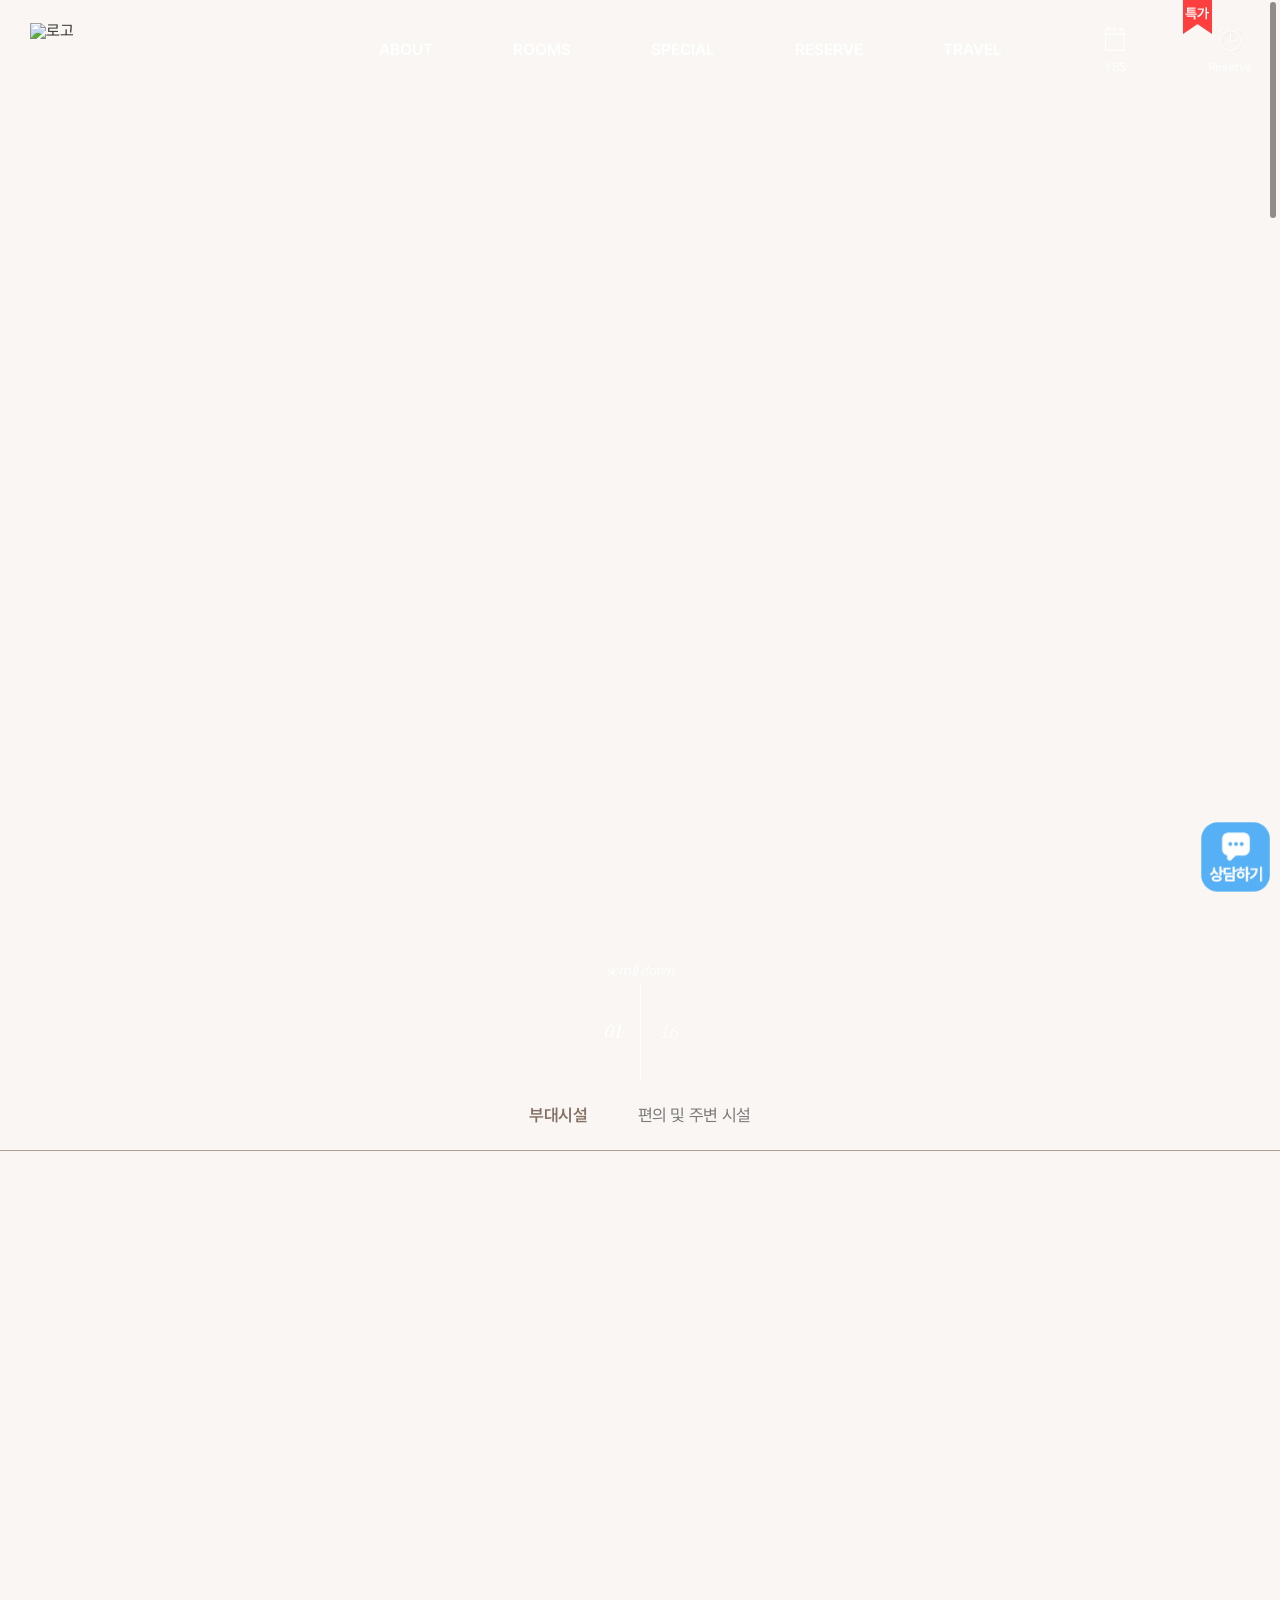
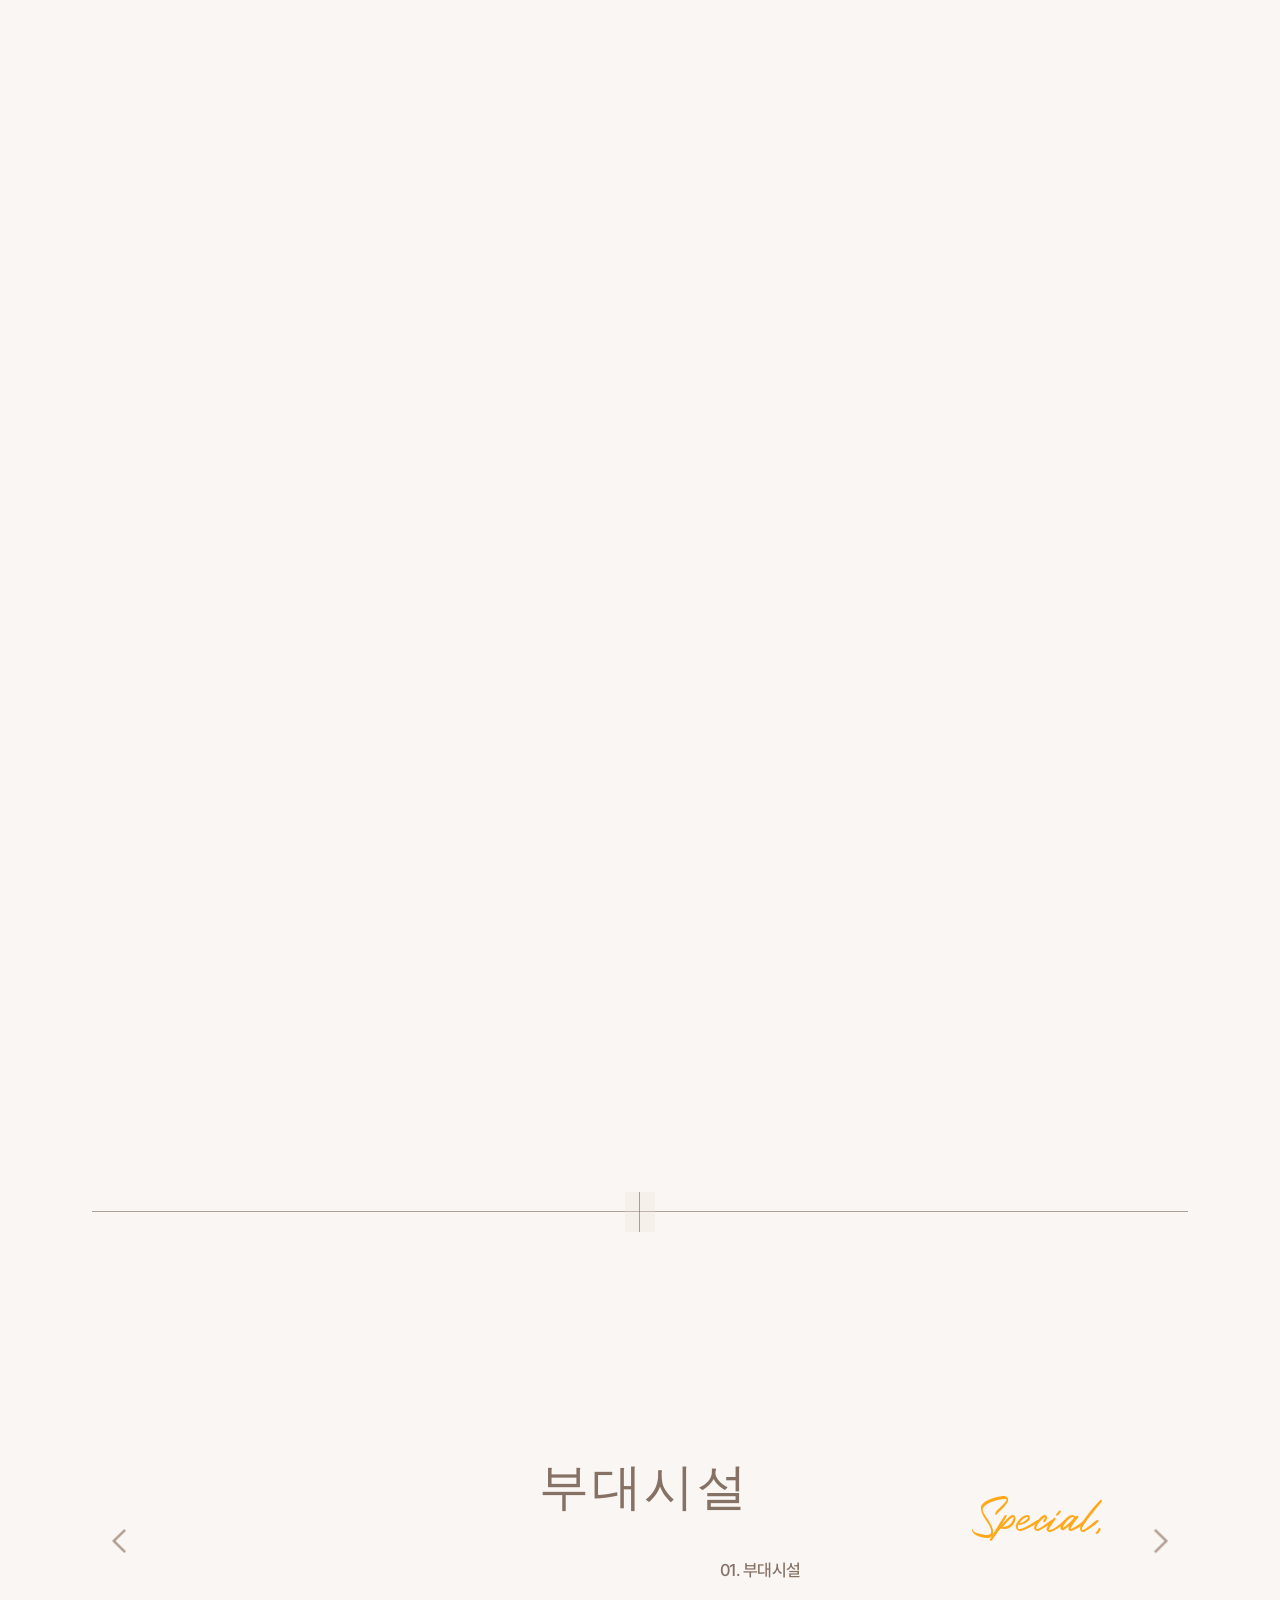
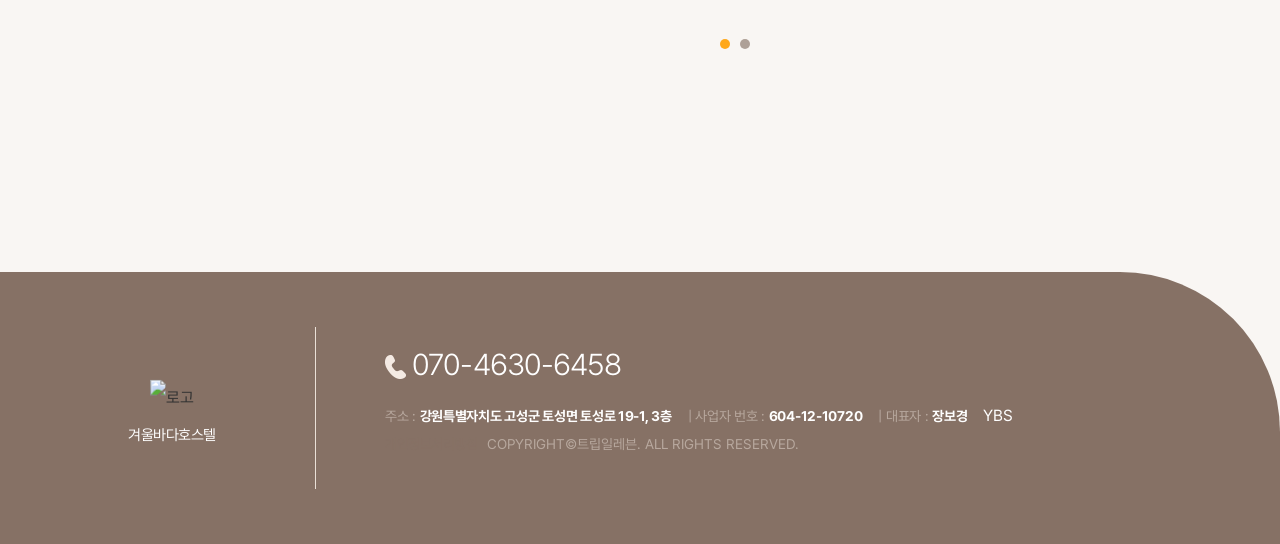
==== facility.html @ fdfd245f "Deploy site files" ====
<!DOCTYPE html>
<html xmlns="http://www.w3.org/1999/xhtml" class="is-smooth-scroll-compatible is-loading">
<head>
    <!-- 렌더 게이트: 매핑 전 placeholder/fallback 깜빡임 방지 (매핑 완료 시 페이드인) -->
    <style>html.tpl-loading body{opacity:0}body{opacity:1;transition:opacity .3s ease}</style>
    <script>document.documentElement.classList.add('tpl-loading');window.__tplReveal=function(){document.documentElement.classList.remove('tpl-loading');};setTimeout(function(){window.__tplReveal&&window.__tplReveal();},3000);</script>
    <meta name="viewport" content="width=device-width, initial-scale=1.0">
    <meta http-equiv="Content-Type" content="text/html; charset=utf-8">
    <meta property="og:type" content="website">
    <title data-page-title>고성 겨울바다 오션뷰 펜션 - 시설안내</title>
    <link rel="icon" href="data:," />
    <link rel="stylesheet" type="text/css" href="styles/theme.css">
    <link rel="stylesheet" type="text/css" href="styles/reset.css">
    <link rel="stylesheet" type="text/css" href="styles/style.css">
    <link rel="stylesheet" type="text/css" href="styles/board_black.css">
    <link rel="stylesheet" type="text/css" href="styles/popup_black.css">
    <link rel="stylesheet" type="text/css" href="styles/swiper-bundle.min.css">
    <script src="js/jquery.min.js"></script>
    <script src="js/jquery-ui.min.js"></script>
    <script type="text/javascript" src="js/swiper-bundle.min.js"></script>
    <script type="text/javascript" src="js/jquery.cookie.min.js"></script>
    <script type="text/javascript" src="js/ScrollTrigger.min.js"></script>
    <script type="text/javascript" src="js/gsap.min.js"></script>
    <script type="text/javascript" src="js/polyfill.min.js"></script>
    <script type="text/javascript" src="js/sly.js"></script>
    <script nomodule="" src="//polyfill.io/v3/polyfill.min.js?features=Object.assign%2CElement.prototype.append%2CNodeList.prototype.forEach%2CCustomEvent%2Csmoothscroll" crossorigin="anonymous"></script>
    <script type="text/javascript" src="js/locomotive-scroll.min.js"></script>
  <!-- Open Graph Meta Tags for Social Media -->
  <meta property="og:type" content="website" />
  <meta property="og:title" content="고성 겨울바다 오션뷰 펜션 - 시설안내" />
  <meta property="og:description" content="전 객실 아름다운 오션뷰의 고성 겨울바다 펜션입니다. 아늑한 객실에서 동해 바다의 파다소리를 들으며 힐링해보세요." />
  <meta property="og:image" content="https://bookingplay-media.s3.amazonaws.com/item_images/2026/08/05/0B6X3jzTtbfv.jpg" />
  <meta property="og:url" content="https://wintersea.kr" />

  <!-- Twitter Card Meta Tags -->
  <meta name="twitter:card" content="summary_large_image" />
  <meta name="twitter:title" content="고성 겨울바다 오션뷰 펜션 - 시설안내" />
  <meta name="twitter:description" content="전 객실 아름다운 오션뷰의 고성 겨울바다 펜션입니다. 아늑한 객실에서 동해 바다의 파다소리를 들으며 힐링해보세요." />
  <meta name="twitter:image" content="https://bookingplay-media.s3.amazonaws.com/item_images/2026/08/05/0B6X3jzTtbfv.jpg" />
  <meta name="naver-site-verification" content="2e242b608a7a5ae4c9f1ea9f45fb14548f6cf275" />
  <meta name="google-site-verification" content="P_mY1_aO3sD-ppaJnAqE5QnZ939i5Jy_BdZ9RquLzA0" />
</head>
<body>
<div id="wrap">
    <div id="header-wrap"></div>
    <div class="scroll-wrap" id="doc" data-scroll-container="">
        <!-- s: container -->
        <div id="container">
            <!--// sub_visual -->
            <div class="sub_visual visual fadeDown" data-scroll="">
                <div class="visual_box">
                    <div class="visual_control">
                        <div class="swiper-arw swiper-button-prev" style="background:url() no-repeat left center ;background-size:auto 100%;"></div>
                        <div class="paging swiper-pagination"></div>
                        <div class="swiper-arw swiper-button-next" style="background:url() no-repeat right center ;background-size:auto 100%;"></div>
                    </div>
                    <div class="swiper-container">
                        <!-- data-* : data-facility-hero-slides | facilities[current].images[isSelected] (배경 슬라이드 rebuild) -->
                        <div class="swiper-wrapper" data-facility-hero-slides></div>
                    </div>
                </div>
                <a href="#snb_wrap" class="scroll_down">scroll down</a>
            </div>
            <!--// sub_visual -->
            <!-- s: snb_wrap -->
            <div id="snb_wrap">
                <!-- data-* : data-facility-nav | facilities[] (동적 생성, 현재 active, facility.html?id={id}) -->
                <ul data-facility-nav></ul>
            </div>
            <!-- e: snb_wrap -->
            <!-- s: content -->
            <section id="content" class="sub">
                <!-- s: special-wrap -->
                <div class="special-wrap">
                    <div class="tits">
                        <!-- data-* : data-facility-name | facilities[current].name -->
                        <h3 class="fadeUp" data-scroll=""><span>Special</span><span data-facility-name></span></h3>
                        <!-- data-* : data-facility-description | facilities[current].description (\n→<br>) -->
                        <p class="fadeUp" data-scroll="" data-facility-description></p>
                    </div>
                    <div class="dimg">
                        <!-- data-* : data-facility-image | facilities[current].images[isSelected][0] (배경, 없으면 placeholder) -->
                        <div class="img fadeUp" data-scroll="" data-facility-image></div>
                        <!-- data-* : data-facility-name-en | property.nameEn (숙소 영문명) -->
                        <h4 class="fadeUp" data-scroll="" data-facility-name-en></h4>
                        <!-- data-* : data-facility-gallery | facilities[current].images[isSelected] (li 배경+img 동적, 없으면 placeholder) -->
                        <ul data-facility-gallery></ul>
                    </div>
                    <div class="vimg fadeUp" data-scroll="">
                        <div class="cont">
                            <div class="fl">
                                <!-- data-* : data-facility-slides | facilities[] (이미지 슬라이드 rebuild) -->
                                <div class="swiper-container spec-img">
                                    <div class="swiper-wrapper" data-facility-slides></div>
                                </div>
                            </div>
                            <div class="fr">
                                <!-- data-* : data-facility-titles | facilities[] (txt-con: btxt=name, stxt='Special,') -->
                                <div class="spec-tit" data-facility-titles></div>
                                <div class="swiper-container spec-txt">
                                    <!-- data-* : data-facility-texts | facilities[] (0N. name + description, facility.html?id={id}) -->
                                    <div class="swiper-wrapper" data-facility-texts></div>
                                    <div class="swiper-pagination"></div>
                                </div>
                            </div>
                            <div class="btns">
                                <a href="#n" class="spec-prev" style="background-image:url(images/special_prev.png)"></a>
                                <a href="#n" class="spec-next" style="background-image:url(images/special_next.png)"></a>
                            </div>
                        </div>
                    </div>
                </div>
                <!-- e: special-wrap -->
            </section>
            <!-- e: content -->
        </div>
        <!-- e: container -->
        <div id="footer-wrap"></div>
    </div><!-- e: scroll-wrap -->
</div><!-- e: wrap -->
<!-- infra: SEO/헤더·푸터 동적 + 데이터 매핑 -->
<script src="js/image-helpers.js"></script>
<script src="js/preview-handler.js"></script>
<script src="js/data-mapper/core/base-mapper.js"></script>
<script src="js/data-mapper/pages/header-footer-mapper.js"></script>
<script src="js/data-mapper/pages/facility-mapper.js"></script>
<script src="js/header-footer-loader.js"></script>
<script src="js/custom.js"></script>
</body>
</html>
---- styles/theme.css ----
/* ============================================================
   Theme CSS - 색상 및 폰트 정의 (이 파일만 교체하면 테마 변경)
   - 백오피스 theme(color.primary/secondary, font.koMain/koSub/enMain)와 매핑
   ============================================================ */

/* ===== Fonts ===== */
/* Noto Serif KR(ko-main): 웹폰트 / Pretendard(ko-sub)·Roustel(en-main): reset.css @font-face(로컬) */
@import url('https://fonts.googleapis.com/css2?family=Noto+Serif+KR:wght@200;300;400;500;600;700;900&display=swap');

:root {
  /* ===== Colors (백오피스에서 변경 가능) ===== */
  --color-primary: #eae0d7;    /* 라이트 배경/베이지 톤 */
  --color-secondary: #867165;  /* 메인 브라운(브랜드) */
  /* 투명도 파생은 CSS 상대색으로: rgb(from var(--color-primary) r g b / 0.5) */

  /* ===== Fonts ===== */
  --font-ko-main: 'Noto Serif KR', serif;   /* 한글 메인(명조 제목/본문) */
  --font-ko-sub: 'Pretendard', sans-serif;  /* 한글 서브(본문 기본) */
  --font-en-main: 'Roustel', serif;         /* 영문 메인(장식 스크립트) */
}
---- styles/style.css ----
/*** 공통 ***/
.clear:after {content:'';display:block;clear:both;}
.dn {display:none;}
.for_pc {display:inline-block;}
.for_m {display:none;}
.ff_notokr {font-family:var(--font-ko-sub) !important;}
.mo {display:none;}
@media screen and (max-width:640px){
    .for_pc {display:none;}
    .for_m {display:block;}
}
@media screen and (max-width:480px){
    .mo {display:block;}
}


/*** 레이아웃 ***/
html{overflow:hidden}
#wrap {min-width:360px;margin:0 auto;overflow:hidden;letter-spacing:-.5px;position:relative;background-color:rgb(from var(--color-primary) r g b / 0.3);}
.inner {max-width:1250px;margin:0 auto;box-sizing:border-box;position:relative;z-index:6;font-size:0; padding:0 20px;}
@media only screen and (max-width:1480px) {

}
@media only screen and (max-width:1280px) {

}
@media only screen and (max-width:1100px) {

}
@media only screen and (max-width:999px) {
    html.has-scroll-smooth{backface-visibility: hidden; /* transform: translateZ(0); */}
}
@media only screen and (max-width:680px){
    html.has-scroll-smooth{position: fixed;top: 0;bottom: 0;left: 0;right: 0;}
}
@media only screen and (max-width:480px){

}	

/*ybs*/
.header .btn_ybs {position:absolute;right:5%; top:0; width:100px;height:100px;text-align:center;display:flex;align-items: center; justify-content: center;border-left:1px solid rgba(255,255,255,0.2);font-size:12px;line-height:1;padding:0 0 0 0;color:#fff;letter-spacing:0;z-index:999;}
.header .btn_ybs span{display:block;padding-top:34px;color:#fff; font-size:12px;}
.header .btn_ybs span.over{color:#353535}
.header .btn_ybs .under{display:block;}
.header .btn_ybs .over{display:none;}
.header .btn_reserve .reser_price {position:absolute;left:0;top:0}

@media only screen and (max-width:999px) {  
    .header .btn_ybs{border-left:none; height:34px; display:none; width:34px; right:60px; top:50%;margin-top:-17px;}
    .header .btn_ybs span{width:34px;height:34px; background-size:22px auto !important; padding-top:0 !important; line-height:0;text-indent:-9999em;background-position:center center !important;}
}


/* ======================================================
header
=========================================================*/
.header {position:fixed;left:0;top:0;right:0;z-index:99; min-width:360px;border-bottom:1px solid rgba(255,255,255,0.2); -webkit-transition: all 0.3s ease-in-out;-moz-transition: all 0.3s ease-in-out;-o-transition: all 0.3s ease-in-out;transition: all 0.3s ease-in-out;}
.header.on{border-bottom:1px solid rgba(255,255,255,0.2);background:rgb(from var(--color-secondary) r g b / 0.35);}
.header .hd_inner {padding:0 0;width:calc(100% - 200px);margin:0 auto;box-sizing:border-box; height:100px;}
.header .hd_inner:after {content:'';display:block;clear:both;}
/* 로고 최대 폭/높이 — mapLogo가 인라인 max-width/max-height로 참조 (비율 유지한 채 축소)
   --logo-h는 각 구간의 헤더 배경(hd_inner) 높이 − .logo top 보다 작게 잡아 로고가 배경 밖으로 나가지 않게 함
   기본: 헤더 100px / top 20px, ≤999px: 헤더 70px / top 14px */
:root{ --logo-w:140px; --logo-h:60px; }
@media only screen and (max-width:1280px){ :root{ --logo-h:50px; } }
@media only screen and (max-width:999px){ :root{ --logo-h:45px; } }
@media only screen and (max-width:680px){ :root{ --logo-w:100px; --logo-h:40px; } }
.header .logo {color:#fff;text-align:center;z-index:999; position:absolute; left:40px; top:20px;}
.header .logo a{display:block;height:70px;}
.header .logo img {height:60px;}
.header .logo,

.header .hd_lnb ul,
.header .hd_lnb ul .depth1,
.header .btn_menu,
.header .btn_hd_res {display:inline-block;vertical-align:middle;font-size:0;}
.header .hd_lnb {position:relative;z-index:90; text-align:center; font-size:0; display:block;padding-left:100px}
.header .hd_lnb:after {content:'';display:block;clear:both;}
.header .hd_lnb ul{}
.header .hd_lnb ul,
.header .hd_lnb ul .depth1 {display:inline-block;vertical-align:middle;}
.header .hd_lnb ul .depth1 {font-size:18px;position:relative;}
/* padding 60px: 대메뉴 폭(글자+120px)이 드롭다운 max-width 이상이 되게 해 인접 서브메뉴끼리 겹치지 않도록 */
.header .hd_lnb ul .depth1 .depth1_a {line-height:6.25;display:block;padding:0 60px;transition:none;letter-spacing:0; text-transform:uppercase;}
.header .hd_lnb ul .depth1 .depth1_a span{font-weight:600; color:#fff;letter-spacing:0}
/* width:auto + min-width:100% → 내용만큼만 넓어지고 최소 대메뉴 폭은 유지, max-width에서 말줄임 */
.header .hd_lnb ul .depth1 .depth_box {position:absolute;left:50%;top:calc(100% + 30px);width:auto;min-width:100%;max-width:190px;transform:translateX(-50%);z-index:91;text-align:center;max-height:0;overflow:hidden;opacity:0;transition:max-height .4s, opacity .4s;}
/* --lnb-box-h / --lnb-bg-h: 열린 서브메뉴 실제 높이(custom.js updateLnbBgHeight가 .header에 주입). roomtypes 개수에 따라 가변 */
.header .hd_lnb ul .depth1 .depth_box.on {max-height:var(--lnb-box-h, 1000px);opacity:1;}
/* 화면 높이를 넘길 만큼 항목이 많으면 드롭다운 내부 스크롤 */
.header.is-lnb-scroll .hd_lnb ul .depth1 .depth_box.on {overflow-y:auto;overscroll-behavior:contain;scrollbar-width:thin;scrollbar-color:rgba(255,255,255,.5) transparent;}
.header.is-lnb-scroll .hd_lnb ul .depth1 .depth_box.on::-webkit-scrollbar {width:4px;}
.header.is-lnb-scroll .hd_lnb ul .depth1 .depth_box.on::-webkit-scrollbar-thumb {background:rgba(255,255,255,.5);border-radius:2px;}
.header.is-lnb-scroll .hd_lnb ul .depth1 .depth_box.on::-webkit-scrollbar-track {background:transparent;}
.header .hd_lnb ul .depth1 .depth_box li {font-size:14px;line-height:1;padding:7px 0;color:#333;}
.header .hd_lnb ul .depth1 .depth_box li + li {margin-top:5px;}
/* 긴 객실명은 한 줄 유지 + 말줄임(...) — 줄바꿈으로 드롭다운이 세로로 폭증하는 것 방지 (full 텍스트는 title 속성) */
.header .hd_lnb ul .depth1 .depth_box li a {display:inline-block;max-width:100%;white-space:nowrap;overflow:hidden;text-overflow:ellipsis;vertical-align:middle;font-size:inherit;color:inherit; line-height:1.5em; position:relative;font-size:16px;font-weight:300; color:#fff;letter-spacing:0}

.header .hd_lnb ul .depth1 .depth_box li a:after{width:0;left:50%; bottom:-1px; border-bottom:1px solid #fff; display:block; content:""; position:absolute;-webkit-transition:  width 0.4s ease-in-out;-moz-transition:  width 0.4s ease-in-out;-o-transition:  width 0.4s ease-in-out;transition: width 0.4s ease-in-out;-webkit-transform: translateX(-50%); -moz-transform: translateX(-50%);-ms-transform: translateX(-50%); -o-transform:  translateX(-50%);transform: translateX(-50%);}
.header .hd_lnb ul .depth1 .depth_box li a:hover:after, .header .hd_lnb ul .depth1 .depth_box li.active a:after{width:100%;}


.header .hd_lnb .hd_lnb01 {float:left;}
.header .hd_lnb .hd_lnb02 {float:right;}
.header .hd_lnb_bg{position:absolute;left:0;top:100%;right:0;background:rgb(from var(--color-secondary) r g b / 0.35);z-index:50;overflow:hidden;height: 0;box-sizing: border-box;height:0;transition:all .5s;}
.header .hd_lnb_bg.on {height:var(--lnb-bg-h, 500px);}


/* .header.on{background:#fff;border-bottom-color:#efefef;}
.header.on .logo a{background:url(../common/images/logo_over.png) no-repeat ;background-size:auto 100% }
.header.on .logo img{visibility:hidden;}
.header.on .hd_lnb ul .depth1 .depth1_a span{color:#353535}
.header.on .hd_lnb ul .depth1 .depth1_a:hover {text-decoration:underline;} */


.header .btn_menu {display:none;width:36px;height:36px;position:absolute;right:20px;top:50%;transform:translateY(-50%);cursor:pointer;}
/*reserve*/
.header .btn_reserve {position:absolute;right:0%; top:0; width:100px;height:100px;text-align:center;display:flex;align-items: center; justify-content: center;border-left:1px solid rgba(255,255,255,0.2);font-size:12px;line-height:1;padding:0 0 0 0;color:#fff;letter-spacing:0;}
.header .btn_reserve span{display:block;padding-top:34px;color:#fff; font-size:12px;}
.header .btn_reserve span.over{color:#353535}

.header .btn_menu .under{display:block; height:36px}
.header .btn_menu .over{display:none;}
/* .header.on .btn_menu .under{display:none}
.header.on .btn_menu .over{display:block; height:36px;} */

/*reserve*/
.header .btn_reserve .under{display:block;}
.header .btn_reserve .over{display:none;}

/* .header.on .btn_reserve{border-left-color:#ededed;}
.header.on .btn_reserve .under{display:none}
.header.on .btn_reserve .over{display:block;} */
@media only screen and (max-width:1480px) {
    .header .btn_ybs {right:6%;}

}
@media only screen and (max-width:1280px) {
    .header .btn_reserve {right:0%;}
    .header .btn_ybs {right: 9%;}
    .header .logo{top:22px; left:30px}
    .header .logo a{display:block;height:50px;}
    .header .logo img {height:50px;}
    .header .hd_lnb ul .depth1 .depth1_a{padding:0 40px;}
    /* 대메뉴 폭이 줄어드는 구간 — 드롭다운도 같이 좁혀 겹침 방지(긴 객실명은 말줄임) */
    .header .hd_lnb ul .depth1 .depth_box{max-width:150px;}
}
@media only screen and (max-width:1100px) {
    .header .btn_ybs {right:9%;}

}
@media only screen and (min-width:999px) {

    .header .btn_menu, .aside, .aside_bg{display:none !important;}
}
@media only screen and (max-width:999px) {
    .header{border-bottom:1px solid rgba(255,255,255,0.2);}
    .header.on{background:rgb(from var(--color-secondary) r g b / 0.65) !important ;border-bottom:1px solid rgba(255,255,255,0.2);}
    .header .hd_inner, .header.on .hd_inner {width:auto; height:70px; padding-right:0;}
    .hd_lnb{display:none !important;}
    .header .btn_menu{display:block;}
    .header .btn_reserve{display:none !important}

    .header .logo {position:Absolute; left:20px; top:14px; display:block;}
    .header .logo a{display:block;height:45px;}
    .header .logo img {height:45px;}

    .header .btn_reserve{border-left:none; height:34px; display:block; width:34px; right:60px; top:50%;margin-top:-17px;}
    .header .btn_reserve span{width:34px;height:34px; background-size:22px auto !important; padding-top:0 !important; line-height:0;text-indent:-9999em;background-position:center center !important;}
}
@media only screen and (max-width:680px) {
    .header .logo{top:15px;}
    .header .logo a{height:36px;}
    .header .logo img {height:45px;}
}
@media only screen and (max-width:480px) {

}



.aside {position:relative; z-index:1112;position:fixed;right:-480px;top:0;height:100%; max-height:100%; min-width:320px;width:86%; max-width:480px;overflow-y:auto;background:var(--color-primary);transition-timing-function:ease-in-out;display:flex;align-items: center; justify-content: center;-webkit-transition:right .6s cubic-bezier(.77,0,.175,1);-moz-transition:right .6s cubic-bezier(.77,0,.175,1);transition:right .6s cubic-bezier(.77,0,.175,1)}
.aside .aisde_inner {width:100% ;text-align:center;}
.aside.on{right:0;}
.aside .aside_box { }
.aside .btn_close {position:absolute;right:30px;top:30px;width:30px;height:30px;background-size:25px !important;z-index:9910;}
.aside.on .btn_close {display:block;}
.aside .depth1 {font-family: 'Montserrat'; font-size:32px;letter-spacing:0;line-height:1.4em;color:var(--color-secondary);display:block; font-weight:600;}
.aside .depth1:nth-child(n+2){margin-top:30px;}
.aside .depth_list {display:none;transition:none;padding:15px 0}
.aside .depth_list li {}
.aside .depth_list li:nth-child(n+2){margin-top:15px}
.aside .depth_list li a {font-family: var(--font-ko-main);font-size:20px;line-height:1.4em;display:block;color:#797979; font-weight:300;}
.aside .depth_list li a:hover{color:#353535}

.aside_bg {position:fixed;left:0;top:0;bottom:0;right:0;z-index:900;background:rgba(0,0,0,0.7);display:none;cursor:pointer;}

@media only screen and (max-width:1480px) {

}
@media only screen and (max-width:1280px) {

}
@media only screen and (max-width:1100px) {

}
@media only screen and (max-width:999px) {

}
@media only screen and (max-width:680px) {	
    .aside .depth1:nth-child(n+2){margin-top:25px;}
    .aside .btn_close {background-size:22px auto !important; right:25px; top:25px;}
    .aside .depth1 {font-size:28px;}
    .aside .depth_list li:nth-child(n+2){margin-top:12px}
    .aside .depth_list li a {font-size:18px;}
}
@media only screen and (max-width:480px) {
    .aside .depth1:nth-child(n+2){margin-top:20px;}
    .aside .btn_close {background-size:19px auto !important;right:20px; top:20px;}
    .aside .depth1 {font-size:24px;}
    .aside .depth_list li:nth-child(n+2){margin-top:10px}
    .aside .depth_list li a {font-size:16px;}
}
@media only screen and (max-width:400px) {
    .aside .depth1 {font-size:21px;}
    .aside .depth_list li a {font-size:15px; font-weight:500;}
}

/*** 공통 ***/
.swiper-container {overflow:hidden;}
.swiper-pagination.paging {position:static;transform:none;width:auto;}
.swiper-arw.swiper-button-next,
.swiper-arw.swiper-button-prev {cursor:pointer;width:auto;height:auto;margin:0;display:inline-block;position:static;font-size:0;}
.swiper-arw.swiper-button-next:after,
.swiper-arw.swiper-button-prev:after {display:none;}
.swiper-horizontal .swiper-pagination.swiper-paging {bottom:104px;text-align:center;z-index:5;}
.swiper-horizontal .swiper-pagination.swiper-paging .swiper-pagination-bullet {width:10px;height:10px;border-radius:10px;opacity:1;background:#fff;transition:all .4s;}
.swiper-horizontal .swiper-pagination.swiper-paging .swiper-pagination-bullet-active {width:50px;background:var(--color-secondary);}

.link {position:absolute;left:0;top:0;width:100%;height:100%;z-index:1;}





/* ======================================================
signature video (히어로 위 영상 밴드, 영상 있는 숙소만 노출)
=========================================================*/
.vimeoWrap {position:relative;width:100%;font-size:0;line-height:0;overflow:hidden;background:#000;}
.vimeoWrap .signature-video {display:block;width:100%;height:auto;object-fit:cover;}

/* ======================================================
visual
=========================================================*/
.visual {height:100vh;z-index:0;position:relative;}
.visual .ico {position:absolute;left:35px;bottom:-135px;width:362px;height:269px;z-index:2;animation:move1 2.5s ease-in-out infinite;-webkit-animation:move1 2.5s ease-in-out infinite;}
.visual .visual_box {overflow:hidden;}
.visual .visual_box,
.visual .visual_box .swiper-container,
.visual .visual_box .swiper-slide {height:100%;}
.visual .visual_txt {position:absolute;left:50%;top:50%;z-index:2;transform:translate(-50%,-50%);text-align:center;width:100%;padding: 0 40px;box-sizing:border-box;word-break:keep-all;}
.visual .visual_txt strong,
.visual .visual_txt p {color:#fff;}
.visual .visual_txt strong {font-size:50px;line-height:.8;font-weight:600;font-family:var(--font-ko-sub);}
.visual .visual_txt p {font-size:20px;line-height:1;margin-top:1.5em;}
.visual .arw {position:absolute;top:50%;left:50%;transform:translate(-50%, -50%);width:calc(100% - 200px);height:1px;z-index:2;}
.visual .arw:after {content:"";display:block;clear:both;}
.visual .arw .swiper-arw {width:80px;height:80px;}
.visual .arw .swiper-button-prev {float:left; margin-right:16px}
.visual .arw .swiper-button-next {float:right; margin-left:16px}
.visual .visual_control {width:190px;font-size:0;text-align:center;position:absolute;bottom:45px;left:50%;z-index:2;transform:translate(-50%,0);}
.visual .visual_control > * {display:inline-block;vertical-align:middle;}
.visual .visual_control .swiper-arw {width:18px;height:30px;}

.visual .visual_control .swiper-pause {width:10px;height:10px;margin-left:22px;cursor:pointer;border: 3px solid #fff;border-width: 0 3px 0 3px;box-sizing: border-box;}
.visual .visual_control .swiper-start {display:none;margin-left: 21px;cursor:pointer;border-left: 5px solid transparent;border-right: 6px solid transparent;border-bottom: 9.45px solid #fff;transform: rotate(92deg);}

.visual .paging,
.visual .paging span {font-size:0;}
.visual .paging {margin:0px 24px;}
.visual .paging span {font-size:20px;color:#fff;position:relative;font-family: var(--font-ko-main);font-style:italic; line-height:30px;display:inline-block;vertical-align:top; width:26px;}
.visual .paging span + span {padding-left:30px;font-weight:100;}
.visual .paging .swiper-pagination-current {font-weight:600;}

.visual .scroll_down{position:absolute; left:50%; width:160px; margin-left:-80px;line-height:30px; bottom:95px;font-style:italic;  text-align:Center;font-family: var(--font-ko-main); font-size:13px; color:#fff; font-weight:500; z-index:912;}
.visual .scroll_down:after{border-left:1px solid #fff; height:95px; position:Absolute; left:50%; bottom:-95px; display:block; content:""}

.visual.travel{height:500px;}
@media only screen and (max-width:1480px) {
    .visual {height:1080px;}
    .visual .visual_box .swiper-slide .img{height:1080px;}

    .visual.travel{height:450px;}
    .visual.travel .visual_box .swiper-slide .img{height:900px;}

    .visual .visual_control { bottom:35px}
    .visual .visual_control .swiper-arw {width:22px;background-size:20px auto !Important;}

    .visual .paging {margin:0px 24px;}
    .visual .paging span{font-size:18px;}
}
@media only screen and (max-width:1250px) {
    .visual {height:900px;}
    .visual .visual_box .swiper-slide .img{height:900px;}

    .visual.travel{height:400px;}
    .visual.travel .visual_box .swiper-slide .img{height:800px;}

    .visual .scroll_down{font-size:12px; bottom:70px; }
    .visual .scroll_down:after{height:70px;bottom:-70px; }
}
@media only screen and (max-width:1100px) {
    .visual {height:800px;}
    .visual .visual_box .swiper-slide .img{height:800px;}

    .visual.travel{height:400px;}
    .visual.travel .visual_box .swiper-slide .img{height:600px;}
}
@media only screen and (max-width:999px) {
    .visual {height:700px;}
    .visual .visual_box .swiper-slide .img{height:700px;}

    .visual.travel{height:350px;}
    .visual.travel .visual_box .swiper-slide .img{height:500px;}

    .visual .visual_control { bottom:25px}
    .visual .visual_control .swiper-arw {width:20px;background-size:18px auto !Important; height:20px;}

    .visual .paging {margin:0px 16px;}
    .visual .paging span{font-size:16px; line-height:20px;}

    .visual .scroll_down{font-size:11px; bottom:50px; }
    .visual .scroll_down:after{height:50px;bottom:-50px; }
}
@media only screen and (max-width:680px) {
    .visual {height:600px;}
    .visual .visual_box .swiper-slide .img{height:600px;}

    .visual.travel{height:230px;}
    .visual.travel .visual_box .swiper-slide .img{height:300px;}

    .visual .visual_control .swiper-arw {width:18px;background-size:14px auto !Important;}
    .visual .paging span{font-size:14px;}

    .visual .scroll_down{font-size:10px; bottom:40px; }
    .visual .scroll_down:after{height:40px;bottom:-40px; }
}
@media only screen and (max-width:480px) {
    .visual {height:500px;}
    .visual .visual_box .swiper-slide .img{height:500px;}


    .visual .visual_control { bottom:15px}
    .visual .visual_control .swiper-arw{width:16px;background-size:10px auto !Important;}

    .visual .paging {margin:0px 12px;}
    .visual .paging span{font-size:12px;}
}
@media only screen and (max-width:400px) {
    .visual {height:400px;}
    .visual .visual_box .swiper-slide .img{height:400px;}

    .visual .visual_control .swiper-arw{background-size:8px auto !Important;}
}


/* ======================================================
.main_about
=========================================================*/
.main_about{padding:110px 0 120px 0;position:relative;}
.main_about:before{width:15%; max-width:335px;height:100%; position:Absolute; left:-9%; top:0; background:var(--color-primary); display:block ;content:"";-webkit-transition: all 1.5s ease-in-out;-moz-transition: all 1.5s ease-in-out;-o-transition: all 1.5s ease-in-out;transition: all 1.5s ease-in-out;}
.main_about.is-inview:before{left:0;}
.main_about .cont{ position:relative ;z-index:23;}
.main_about .cont:after{display:block; content:"";clear:both}
.main_about .cont .fl{float:left; width:50%; box-sizing:border-box; position:relative ;z-index:2; display:flex;align-items: center; justify-content: right; }
.main_about .cont .fr{float:right;width:50%; box-sizing:border-box; position:relative ;z-index:232; padding-left:70px;}

.main_about .cont .fl .vc{display:inline-block;vertical-align:top; position:relative;width:625px; text-align:center; padding-top:300px; box-sizing:border-box;min-height:550px;}
.main_about .cont .fl .rtxt{position:absolute;left:50%; top:0; color:rgb(from var(--color-secondary) r g b / 0.65); font-size:15px; line-height:1.5em; width:16px; padding-top:90px; margin-left:-8px;}
.main_about .cont .fl .rtxt span{ animation-delay:0.2s; display:block;color:rgb(from var(--color-secondary) r g b / 0.65); font-size:15px; }
.main_about .cont .fl .rtxt:after{border-left:1px solid rgb(from var(--color-secondary) r g b / 0.65); height:0; position:Absolute; left:50%; margin-left:-1px; top:22px; display:block; content:"";-webkit-transition: height 1s ease-in-out;-moz-transition: height 1s ease-in-out;-o-transition: height 1ss ease-in-out;transition: height 1s ease-in-out;}
.main_about .cont .fl .rtxt.is-inview:after{opacity:1;height:45px; transition-delay: 0.1s;}

.main_about .cont .fl h3{text-align:center;}
.main_about .cont .fl h3 span{animation-delay:0.3s;display:block;font-family: var(--font-en-main); line-height:1em; font-size:120px; color:var(--color-secondary); margin-bottom:15px;}
.main_about .cont .fl h3 i{animation-delay:0.4s;font-family: var(--font-ko-main); font-size:22px; color:var(--color-secondary);  display:block}
.main_about .cont .fl .stxt{margin-top:40px; position:relative;line-height:1.2em;  padding-left:80px;padding-bottom:10px; margin-left:125px;text-align:left;}
.main_about .cont .fl .stxt:before{border-right:1px solid var(--color-secondary); position:absolute ;left:67px; top:10px; height:0;display:block; content:"";-webkit-transition: height 0.5s ease-in-out, top 0.5s ease-in-out;-moz-transition: height 0.5s ease-in-out, top 0.5s ease-in-out;-o-transition: height 0.5s ease-in-out, top 0.5s ease-in-out;transition: height 0.5s ease-in-out, top 0.5s ease-in-out}
.main_about .cont .fl .stxt.is-inview:before{height:14px;transition-delay: 0.6s;top:4px;}
.main_about .cont .fl .stxt span{font-size:14px; color:rgb(from var(--color-secondary) r g b / 0.65); position:absolute ;left:0; top:0; letter-spacing:0;opacity:0;-webkit-transition: opacity 0.5s ease-in-out, transform 0.65s ease-in-out;-moz-transition: opacity 0.5s ease-in-out, transform 0.65s ease-in-out;-o-transition: opacity 0.5s ease-in-out, transform 0.65s ease-in-out;transition: opacity 0.5s ease-in-out, transform 0.65s ease-in-out;  -webkit-transform: translateX(30px); -moz-transform: translateX(30px);-ms-transform: translateX(30px); -o-transform:  translateX(30px);transform: translateX(30px);}
.main_about .cont .fl .stxt:after{position:absolute ;left:0; bottom:-1px; border-bottom:1px solid rgb(from var(--color-secondary) r g b / 0.65); display:block; content:""; width:700px;}
.main_about .cont .fl .stxt br{display:none}
.main_about .cont .fl .stxt p{line-height:1.7em; color:var(--color-secondary); font-size:14px; opacity:0;-webkit-transition: opacity 0.5s ease-in-out, transform 0.65s ease-in-out;-moz-transition: opacity 0.5s ease-in-out, transform 0.65s ease-in-out;-o-transition: opacity 0.5s ease-in-out, transform 0.65s ease-in-out;transition: opacity 0.5s ease-in-out, transform 0.65s ease-in-out;  -webkit-transform: translateX(30px); -moz-transform: translateX(30px);-ms-transform: translateX(30px); -o-transform:  translateX(30px);transform: translateX(30px);}

.main_about .cont .fl .stxt.is-inview span{transition-delay: 0.4s; opacity:1;-webkit-transform: translateX(0); -moz-transform: translateX(0);-ms-transform: translateX(0); -o-transform:  translateX(0);transform: translateX(0);}
.main_about .cont .fl .stxt.is-inview p{transition-delay: 0.65s;opacity:1;-webkit-transform: translateX(0); -moz-transform: translateX(0);-ms-transform: translateX(0); -o-transform:  translateX(0);transform: translateX(0);}

.main_about .cont .fr .rtxt{animation-delay:0.5s;position:absolute;left:-34px; top:0; color:rgb(from var(--color-secondary) r g b / 0.65); font-size:13px; line-height:1.75em; width:14px; padding-top:60px; margin-left:-8px; display:none;}
.main_about .cont .fr .rtxt:after{border-left:1px solid rgb(from var(--color-secondary) r g b / 0.65); height:35px; position:absolute; left:50%; margin-left:-1px; top:22px; display:block; content:"";}

.main_about .cont .fr .img{width:400px;height:550px; position:relative; z-index:23;}
.main_about .cont .fr .img .vimg p{height:550px; background-size:cover !Important;border-radius:200px 200px 0 0; overflow:hidden;}
.main_about .cont .fr .img .vimg{animation-delay:0.6s;width:400px;height:550px;position:relative;z-index:23;}
.main_about .cont .fr .img .bg{animation-delay:0.9s; width:100%;height:100%;position:absolute;right:-25px; bottom:-25px; z-index:-1; display:block ;content:""}
.main_about .cont .fr .img .bg p{width:400px;height:550px; border-radius:200px 200px 0 0;background:var(--color-primary);  }

@media only screen and (max-width:1480px) {

}
@media only screen and (max-width:1250px) {
    .main_about:before{width:8%;}

    .main_about .cont .fl .vc{width:550px; padding-top:280px;}
    .main_about .cont .fl .rtxt span{font-size:14px;}
    .main_about .cont .fl h3{}
    .main_about .cont .fl h3 span{font-size:100px}
    .main_about .cont .fl h3 i{font-size:20px;}
    .main_about .cont .fl .stxt{margin-top:30px;} 

    .main_about .cont .fr .img{width:360px; height:520px;}
    .main_about .cont .fr .img .vimg{width:360px; height:520px;}
    .main_about .cont .fr .img .vimg p{height:520px;}
    .main_about .cont .fr .img .bg p{width:360px;height:520px;}
}
@media only screen and (max-width:1100px) {
    .main_about:before{width:7%;}

    .main_about .cont .fl .vc{width:500px; padding-top:250px; min-height:500;}
    .main_about .cont .fl .rtxt span{font-size:13px;}
    .main_about .cont .fl h3{font-size:18px;}
    .main_about .cont .fl h3 span{font-size:80px}
    /* .main_about .cont .fl h3 i{font-size:18px;} */
    .main_about .cont .fl .stxt{margin-top:30px; margin-left:110px} 

    .main_about .cont .fr .img{width:330px; height:480px;}
    .main_about .cont .fr .img .vimg{width:330px; height:480px;}
    .main_about .cont .fr .img .vimg p{height:480px;}
    .main_about .cont .fr .img .bg p{width:330px;height:480px;}
}
@media only screen and (max-width:999px) {
    .main_about{padding:70px 0}
    .main_about:before{display:none;}
    .main_about .cont .fl{float:none;width:auto; display:block; margin-top:70px; text-align:center;}
    .main_about .cont .fr{float:none;width:auto;  display:block; padding:0}
    .main_about .cont .fl .rtxt{display:none;}

    .main_about .cont .fl h3{}
    .main_about .cont .fl h3 span{font-size:70px}
    /* .main_about .cont .fl h3 i{font-size:16px;} */
    .main_about .cont .fl .stxt{margin-top:30px; margin-left:0;text-align:Center; padding:0; line-height:1.7em; }
    .main_about .cont .fl .stxt br{display:Block;}
    .main_about .cont .fl .stxt span{display:none;}
    .main_about .cont .fl .stxt:before{display:none;}
    .main_about .cont .fl .stxt:after{display:none;}	
    .main_about .cont .fl .stxt p{ font-size:15px; font-weight:300;}


    .main_about .cont .fl .vc{width:auto; padding-top:0;display:block; text-align:center; min-height:auto;}

    .main_about .cont .fr .rtxt{display:block;}
    .main_about .cont .fr .img{margin:0 auto;width:330px; height:480px;}
    .main_about .cont .fr .img .vimg{width:330px; height:480px;}
    .main_about .cont .fr .img .vimg p{height:480px;}
    .main_about .cont .fr .img .bg{ right:-20px ;bottom:-20px;}
    .main_about .cont .fr .img .bg p{width:330px;height:480px;}
}
@media only screen and (max-width:680px) {
    .main_about{padding:50px 0; padding-top:70px}
    .main_about .cont .fl h3{}
    /* .main_about .cont .fl h3 span{font-size:50px}
    .main_about .cont .fl h3 i{font-size:15px;} */
    .main_about .cont .fl .stxt{margin-top:20px;}

    .main_about .cont .fr .rtxt{left:-24px; font-size:12px;}
    .main_about .cont .fr .img{width:290px; height:430px;}
    .main_about .cont .fr .img .vimg{width:290px; height:430px;}
    .main_about .cont .fr .img .vimg p{height:430px;}
    .main_about .cont .fr .img .bg{right:-15px ;bottom:-15px;}
    .main_about .cont .fr .img .bg p{width:290px;height:430px; }
}
@media only screen and (max-width:480px) {
    .main_about .cont .fl{margin-top:50px;}
    .main_about .cont .fl h3{}
    /* .main_about .cont .fl h3 span{font-size:45px}
    .main_about .cont .fl h3 i{font-size:14px;} */

    .main_about .cont .fr .img{width:250px; height:360px;}
    .main_about .cont .fr .img .vimg{width:250px; height:360px;}
    .main_about .cont .fr .img .vimg p{height:360px;}
    .main_about .cont .fr .img .bg{}
    .main_about .cont .fr .img .bg p{width:250px;height:360px;}
}
@media only screen and (max-width:400px) {
    .main_about .cont .fr .img{width:220px; height:310px;}
    .main_about .cont .fr .img .vimg{width:220px; height:310px;}
    .main_about .cont .fr .img .vimg p{height:310px;}
    .main_about .cont .fr .img .bg{right:-10px ;bottom:-10px;}
    .main_about .cont .fr .img .bg p{width:220px;height:310px; }
}







/* ======================================================
.main_room
=========================================================*/
.main_room{padding:150px 0 150px 0;}
.main_room .tits{text-align:center;}
.main_room .tits h3{font-family:'Montserrat'; color:var(--color-secondary); font-weight:500; line-height:1.1em; font-size:45px;animation-delay:0.2s;}
.main_room .tits p{font-size:35px; font-weight:400 ;color:var(--color-primary);font-family: var(--font-en-main); line-height:1.1em; text-indent:15px; margin-top:-19px;animation-delay:0.3s;}

.main_room .cont{max-width:1056px; margin:0 auto; margin-top:40px;padding:0 80px; position:Relative;animation-delay:0.4s;}
.main_room .cont .room{width:calc(100% + 34px); margin-left:-17px; overflow:hidden; box-sizing:border-box ; padding:0 17px;}
.main_room .cont .room .swiper-container{overflow:visible}
.main_room .cont .item a{display:block; position:relative}

.main_room .cont .img{ position:relative; background-size:cover !important;box-shadow: 0 0 8px rgba(0, 0, 0, 0.25)  ; -webkit-box-shadow: 0 0 8px rgba(0, 0, 0, 0.25)  ; -moz-box-shadow: 0 0 8px rgba(0, 0, 0, 0.25)  ; }
.main_room .cont .img:after{position:absolute;font-size: 13px; color:var(--color-secondary); background:#fff; width:64px;height:64px; border-radius:64px; line-height:64px; text-align:center;right:20px; bottom:20px; opacity:0;transition: opacity 0.7s; background:rgba(255,255,255,1);box-shadow: 3px 3px 8px rgba(0, 0, 0, 0.2)  ; -webkit-box-shadow: 3px 3px 8px rgba(0, 0, 0, 0.2)  ; -moz-box-shadow: 3px 3px 8px rgba(0, 0, 0, 0.2)  ; text-align: center;font-family: 'Montserrat';font-weight: 500; letter-spacing:-0.01em;display: flex;flex-wrap: wrap;align-items: center;justify-content: center;white-space: nowrap; display:block; content:"View"; font-weight: 600;}

.main_room .cont a:hover .img:after{opacity:1}

.main_room .cont .c01 .img{height:500px;}
/*.main_room .cont .c02 .img{height:250px;}*/
.main_room .cont .c01:nth-child(even) .img{height:250px}

.main_room .cont .txt{text-align:Center; min-height:65px; padding-top:22px; box-sizing:Border-box;}
.main_room .cont .txt .btxt{font-size:18px; font-weight:500; color:var(--color-secondary); letter-spacing:-0.03em; line-height:1.2em;}
.main_room .cont .txt .stxt{margin-top:5px;font-size:14px; font-weight:400; color:#999; letter-spacing:-0.03em; line-height:1.7em;}

.main_room .cont .room-prev{width:56px;height:20px; position:absolute; left:10px; top:50%;margin-top:-10px; }
.main_room .cont .room-next{width:56px;height:20px; position:absolute; right:10px; top:50%;margin-top:-10px; }

.main_room .cont .room-prev span,.main_room .cont .room-next span{text-indent:-9999em;display:block; position:Relative;}

.main_room .room-paging{display:none;text-align:center; color:#888; line-height:30px;vertical-align:top; margin:0 30px;}
.main_room .room-paging span{font-size:13px;color:#888; line-height:30px;}

/* 객실 2개 이하: 슬라이드 OFF → 정적 정사각형 배치(참고: oreuda.co.kr) */
.main_room .cont.room-static .room-ctrl{display:none;}
.main_room .cont.room-static .room{width:100%; margin-left:0; padding:0;}
.main_room .cont.room-static .room .swiper-container{overflow:hidden;}
.main_room .cont .room.is-static .swiper-wrapper{display:flex; flex-wrap:wrap; justify-content:center; gap:34px; transform:none !important;}
.main_room .cont .room.is-static .swiper-slide{width:calc(50% - 17px); max-width:511px; flex:0 0 auto; height:auto;}
.main_room .cont .room.is-static .c01 .img,
.main_room .cont .room.is-static .c01:nth-child(even) .img{height:auto; aspect-ratio:1 / 1;}

@media only screen and (max-width:1480px) {

}
@media only screen and (max-width:1250px) {
    .main_room{padding:130px 0;}
    .main_room .tits h3{font-size:40px;}
    .main_room .tits p{font-size:30px; margin-top:-17px} 
    .main_room .cont{margin-top:30px; padding:0 80px}
    .main_room .cont .c01 .img{height:460px;}
    /*.main_room .cont .c02 .img{height:250px;}*/
    .main_room .cont .c01:nth-child(even) .img{height:250px;}

    .main_room .cont .txt{padding-top:17px;}
    .main_room .cont .txt .btxt{font-size:16px;}
    .main_room .cont .txt .stxt{font-size:13px;margin-top:3px;}

    .main_room .cont .room-prev{background-size:46px auto !important; }
    .main_room .cont .room-next{background-size:46px auto !important; }
}
@media only screen and (max-width:1100px) {

}
@media only screen and (max-width:999px) {
    .main_room{padding:100px 0;}
    .main_room .tits h3{font-size:35px;}
    .main_room .tits p{font-size:25px; margin-top:-17px} 

    .main_room .cont{padding:0 60px}
    .main_room .cont .img:after{width:48px;height:48px; right:15px; bottom:15px; font-size:11px; line-height:48px;}
    .main_room .cont .c01 .img{height:420px;}

    .main_room .cont .txt{padding-top:17px;}
    .main_room .cont .txt .btxt{font-size:15px;}
    .main_room .cont .txt .stxt{font-size:12px;margin-top:3px;}

    .main_room .cont .room-prev{background-size:36px auto !important; }
    .main_room .cont .room-next{background-size:36px auto !important; }
}
@media only screen and (max-width:680px) {
    .main_room{padding:70px 0;}
    .main_room .cont{margin-top:20px;padding:0 20px}
    .main_room .cont .c01 .img{height:380px;}
    .main_room .cont .c01:nth-child(even) .img{height:380px}
    /*.main_room .cont .c02 .img{height:380px;}*/
    .main_room .cont .room.is-static .swiper-slide{width:100%; max-width:none;}

    .main_room .room-ctrl{margin-top:20px;text-align:center; font-size:0; display:block;}
    .main_room .room-paging{ display:inline-block; width:auto;}
    .main_room .cont .room-prev{position:relative;width:40px;height:30px;left:auto; bottom:auto; top:auto; margin-top:0; display:inline-block;vertical-align:top;}
    .main_room .cont .room-next{position:relative;width:40px;height:30px;right:auto; bottom:auto;  top:auto; margin-top:0;display:inline-block;vertical-align:top;}
}
@media only screen and (max-width:480px) {
    .main_room{padding:40px 0;}
    .main_room .cont .c01 .img{height:320px;}
    .main_room .cont .c01:nth-child(even) .img{height:320px}
    /* .main_room .cont .c02 .img{height:320px;}*/


}




/* ======================================================
.main_memory
=========================================================*/
.main_memory{padding:128px 0 200px 0;}
.main_memory .cont{max-width:1250px; margin:0 auto;padding:0 20px; box-sizing:border-box; padding-right:230px; min-height:700px; position:relative;}
.main_memory .cont .img{animation-delay:0.2s;background-size:auto 100%; position:absolute; right:230px; top:0; height:700px; width:1800px;overflow:hidden; border-radius:0 400px 400px 0 ;background-size:cover !important;}
.main_memory .cont .img p{position:absolute;right:0; top:0; width:100%;height:100%;  display:block;font-family: var(--font-en-main); text-align:right; font-size:130px; color:#fff; display:flex;align-items: center; justify-content: right;}
.main_memory .cont .txt{position:absolute;animation-delay:0.4s; left:20px; bottom:20px; z-index:12; padding:3px;padding-left:20px; width:100%; border-left:2px solid #fff;}
.main_memory .cont .txt p{font-size:14px; font-weight:600; color:#fff; line-height:1.4em;}
.main_memory .cont .rtxt{animation-delay:0.6s;position:absolute;right:85px; bottom:0; color:rgb(from var(--color-secondary) r g b / 0.65); font-size:15px; line-height:1.5em; width:15px; padding-bottom:115px;}
.main_memory .cont .rtxt:after{border-left:1px solid rgb(from var(--color-secondary) r g b / 0.65); height:68px; position:Absolute; left:50%; margin-left:-1px; bottom:24px; display:block; content:""}
@media only screen and (max-width:1480px) {

}
@media only screen and (max-width:1250px) {
    .main_memory{padding:100px 0 160px 0;}
    .main_memory .cont{min-height:600px; padding-right:190px;}
    .main_memory .cont .img{ height:600px; right:190px; border-radius:0 300px 300px 0 ;}
    .main_memory .cont .img p{font-size:110px;}

    .main_memory .cont .rtxt{font-size:14px; right:60px}
}
@media only screen and (max-width:1100px) {
    .main_memory{padding:100px 0 160px 0;}
    .main_memory .cont{min-height:550px; padding-right:150px;}
    .main_memory .cont .img{ height:550px;right:150px; border-radius:0 250px 250px 0 ;}
    .main_memory .cont .img p{font-size:90px;}
    .main_memory .cont .txt p{font-size:13px;}
}
@media only screen and (max-width:999px) {
    .main_memory{padding:80px 0 120px 0;}
    .main_memory .cont{min-height:490px; padding-right:110px;}
    .main_memory .cont .img{ height:490px;right:110px;}
    .main_memory .cont .img p{font-size:70px}
    .main_memory .cont .txt p{font-size:12px;}

    .main_memory .cont .rtxt{font-size:13px; padding-bottom:80px; right:40px}
    .main_memory .cont .rtxt:after{ bottom:12px; height:48px}
}
@media only screen and (max-width:860px) {
    .main_memory{padding:60px 0 60px 0;}
    .main_memory .cont{min-height:370px; padding-right:80px;}
    .main_memory .cont .img{ height:370px;right:90px;}
    .main_memory .cont .txt{max-width:calc(100% - 40%)}
    .main_memory .cont .txt p{font-size:12px;}

    .main_memory .cont .rtxt{font-size:13px; padding-bottom:70px; right:30px}
    .main_memory .cont .rtxt:after{ bottom:12px; height:48px}
}
@media only screen and (max-width:680px) {
    .main_memory{padding:60px 0 60px 0;}

    .main_memory .cont{min-height:250px; padding:0 20px; display:flex;align-items: center; justify-content: center;}
    .main_memory .cont .img{ position:absolute; left:0; top:0; width:100%;height:250px;right:0;  border-radius:0 250px 250px 0 ;}
    .main_memory .cont .img p{display:none;}
    .main_memory .cont .txt{padding-left:15px; padding-top:60px; left:auto; bottom:auto; border-left-width:1px; box-sizing:border-box; max-width:none; width:none;position:Relative;}
    .main_memory .cont .txt:before{position:absolute;left:15px; top:-10px; width:100%;height:60px; display:block; content:"Memory ";font-family: var(--font-en-main); color:#fff; font-size:50px; line-height:60px;}

    .main_memory .cont .txt p{font-size:12px;}

    .main_memory .cont .rtxt{font-size:12px; padding-bottom:50px; right:15px; display:none;}
    .main_memory .cont .rtxt:after{ bottom:6px; height:35px}
}
@media only screen and (max-width:480px) {
    .main_memory{padding:40px 0;}
    .main_memory .cont .txt:before{font-size:40px;}
}

/* ======================================================
.main_stay
=========================================================*/
.main_stay {padding:200px 0 160px 0}
.main_stay .tits{text-align:center;}
.main_stay .tits h3{font-size:80px; color:var(--color-secondary);font-family: var(--font-en-main); letter-spacing:0; line-height:1.3em;}
.main_stay .tits p{margin-top:15px;font-size:16px; font-weight:500; color:var(--color-secondary); line-height:1.2em;font-family: var(--font-ko-main);}

.main_stay .cont{ max-width:1250px; padding:0 20px; margin:0 auto; margin-top:105px;box-sizing:border-box;}
.main_stay .cont:after{display:block; content:"";cleaR:both}
.main_stay .cont .fl{float:left;width:410px;padding-top:64px; box-sizing:border-box;}
.main_stay .cont .fr{float:right;width:calc(100% - 410px); box-sizing:border-box; padding-right:55px;}

.main_stay .cont .fl h4{font-family: var(--font-ko-main);font-size:20px; font-weight:500; color:var(--color-secondary); line-height:1.2em; animation-delay:0.1s;}
.main_stay .cont .fl p{font-family: var(--font-ko-main);margin-top:110px; font-size:14px; color:var(--color-secondary); line-height:1.7em; position:relative; animation-delay:0.2s;}
.main_stay .cont .fl p:before{border-left:1px solid #bbb6b5; position:absolute; left:0; top:-85px; height:65px; display:block; content:""}
.main_stay .cont .fl .btns{margin-top:55px; max-width:180px;animation-delay:0.3s;}
.main_stay .cont .fl .btns a{display:block;font-size:16px; font-weight:500 ;color:var(--color-secondary) ; letter-spacing:-0.03em; line-height:48px; border:2px solid var(--color-primary);text-align:center;-webkit-transition: background 0.3s ease-in-out, border-color 0.3s ease-in-out, color 0.3s ease-in-out;-moz-transition: background 0.3s ease-in-out, border-color 0.3s ease-in-out, color 0.3s ease-in-out;-o-transition: background 0.3s ease-in-out, border-color 0.3s ease-in-out, color 0.3s ease-in-out;transition: background 0.3s ease-in-out, border-color 0.3s ease-in-out, color 0.3s ease-in-out;}
.main_stay .cont .fl .btns a:nth-child(n+2){margin-top:10px;}
.main_stay .cont .fl .btns a.active, .main_stay .cont .fl .btns a:hover{border-color:var(--color-secondary); background:var(--color-secondary); color:#fff;}

.main_stay .cont .fr ul{position:relative; width:735px;height:570px;}
.main_stay .cont .fr li{position:absolute; left:0; top:0;}
.main_stay .cont .fr li div{width:420px; height:320px; box-sizing:border-box; padding:20px; background:#fff; box-shadow: 0 0 10px rgba(0, 0, 0, 0.085)  ; -webkit-box-shadow: 0 0 10px rgba(0, 0, 0, 0.085)  ; -moz-box-shadow: 0 0 10px rgba(0, 0, 0, 0.085)  ;}
.main_stay .cont .fr li div:before{position:absolute; display:block ;content:""; left:50%;-webkit-transform: translateX(-50%); -moz-transform: translateX(-50%);-ms-transform: translateX(-50%); -o-transform:  translateX(-50%);transform: translateX(-50%);}
.main_stay .cont .fr li:nth-child(2){left:auto !important;right:50px; top:60px; z-index:2;} 
.main_stay .cont .fr li:nth-child(3){left:auto !important;right:270px; top:auto !important;bottom:0; z-index:2;} 

.main_stay .cont .fr li:nth-child(2) div{width:320px; height:415px;}
.main_stay .cont .fr li:nth-child(3) div{width:230px; height:290px; }

.main_stay .cont .fr li:nth-child(1) .img p{height:280px; background-size:cover !important;}
.main_stay .cont .fr li:nth-child(2) .img p{height:375px; background-size:cover !important;}
.main_stay .cont .fr li:nth-child(3) .img p{height:250px; background-size:cover !important;}

.main_stay .cont .fr li:nth-child(1){animation-delay:0.4s;}
.main_stay .cont .fr li:nth-child(2){animation-delay:0.5s;}
.main_stay .cont .fr li:nth-child(3){animation-delay:0.6s;}

.main_stay .cont .fr li:nth-child(1)  div:before{width:140px;height:44px; top:-34px;background:url('../images/stay-dot01.png') no-repeat center center;}
.main_stay .cont .fr li:nth-child(2)  div:before{width:126px;height:44px;top:-30px; background:url('../images/stay-dot02.png') no-repeat center center;}
.main_stay .cont .fr li:nth-child(3)  div:before{width:86px;height:28px; top:-17px;background:url('../images/stay-dot03.png') no-repeat center center;}
@media only screen and (max-width:1480px) {

}
@media only screen and (max-width:1250px) {
    .main_stay {padding:160px 0 120px 0}

    .main_stay .tits h3{font-size:70px;}
    .main_stay .tits p{margin-top:15px;font-size:15px;}

    .main_stay .cont{margin-top:85px;}
    .main_stay .cont .fl {padding-left:20px;}
    .main_stay .cont .fl .btns a{font-size:15px;}

    .main_stay .cont .fr ul{width:680px; height:500px;}
    .main_stay .cont .fr li div{width:380px; height:280px;}
    .main_stay .cont .fr li:nth-child(2){ right:50px; top:40px;}
    .main_stay .cont .fr li:nth-child(3){right:230px;}

    .main_stay .cont .fr li:nth-child(2) div{width:280px; height:375px;}
    .main_stay .cont .fr li:nth-child(3) div{width:190px; height:250px;  }


    .main_stay .cont .fr li:nth-child(1) .img p{height:240px; }
    .main_stay .cont .fr li:nth-child(2) .img p{height:335px; }
    .main_stay .cont .fr li:nth-child(3) .img p{height:210px; }

    .main_stay .cont .fr li:nth-child(1)  div:before{width:120px;height:40px; top:-26px;  background-size:100% auto}
    .main_stay .cont .fr li:nth-child(2)  div:before{width:100px;height:40px;top:-24px; background-size:100% auto}
    .main_stay .cont .fr li:nth-child(3)  div:before{width:68px;height:24px; top:-12px; background-size:100% auto}
}
@media only screen and (max-width:1100px) {
    .main_stay .cont .fr ul{width:620px; height:420px;}
    .main_stay .cont .fr li div{width:360px; height:240px;}
    .main_stay .cont .fr li:nth-child(2){right:50px; top:40px;}
    .main_stay .cont .fr li:nth-child(3){right:230px;}

    .main_stay .cont .fr li:nth-child(2) div{width:260px; height:335px; }
    .main_stay .cont .fr li:nth-child(3) div{width:160px; height:210px;   }

    .main_stay .cont .fr li:nth-child(1) .img p{height:200px; }
    .main_stay .cont .fr li:nth-child(2) .img p{height:295px; }
    .main_stay .cont .fr li:nth-child(3) .img p{height:170px; }

    .main_stay .cont .fr li:nth-child(1)  div:before{width:120px;height:40px; top:-26px;  }
    .main_stay .cont .fr li:nth-child(2)  div:before{width:100px;height:40px;top:-24px; }
    .main_stay .cont .fr li:nth-child(3)  div:before{width:68px;height:24px; top:-12px; }
}
@media only screen and (max-width:999px) {
    .main_stay {padding:120px 0 80px 0}
    .main_stay .tits h3{font-size:60px;}
    .main_stay .tits p{margin-top:10px;font-size:14px;}

    .main_stay .cont{margin-top:80px;}
    .main_stay .cont .fl{float:none; padding-top:0; margin-top:50px; text-align:center; width:auto; padding-left:0;}
    .main_stay .cont .fr{float:none; margin-top:20px; width:auto; padding-right:0;}

    .main_stay .cont .fl h4{font-size:18px;}
    .main_stay .cont .fl p:before{left:50%; top:-48px; height:30px; margin-left:-1px;}
    .main_stay .cont .fl p{font-size:13px; margin-top:70px;}

    .main_stay .cont .fl .btns{max-width:none; margin-top:30px; display:none;}
    .main_stay .cont .fl .btns a{width:140px; display:inline-block;vertical-align:top; font-size:14px; line-height:43px;}


    .main_stay .cont .fr ul{width:540px; height:360px; margin:0 auto;}
    .main_stay .cont .fr li div{width:340px; height:220px; padding: 20px 15px 15px 15px}
    .main_stay .cont .fr li:nth-child(2){ right:0; top:40px;}
    .main_stay .cont .fr li:nth-child(3){right:180px;}

    .main_stay .cont .fr li:nth-child(2) div{width:240px; height:285px; }
    .main_stay .cont .fr li:nth-child(3) div{width:140px; height:180px;  }

    .main_stay .cont .fr li:nth-child(1) .img p{height:180px; }
    .main_stay .cont .fr li:nth-child(2) .img p{height:250px; }
    .main_stay .cont .fr li:nth-child(3) .img p{height:145px; }

    .main_stay .cont .fr li:nth-child(1) div:before{width:100px;height:40px; top:-24px; }
    .main_stay .cont .fr li:nth-child(2) div:before{width:80px;height:40px;top:-22px; }
    .main_stay .cont .fr li:nth-child(3) div:before{width:48px;height:24px; top:-10px; }
}
@media only screen and (max-width:680px) {
    .main_stay {padding:80px 0 80px 0}
    .main_stay .tits h3{font-size:50px;}
    .main_stay .tits p{font-size:13px; }

    .main_stay .cont{margin-top:60px}
    .main_stay .cont .fl p{margin-top:50px;}
    .main_stay .cont .fl p:before{left:50%; top:-32px; height:20px; margin-left:-1px;}

    .main_stay .cont .fl .btns a{width:110px; line-height:38px; }


    .main_stay .cont .fr ul{width:440px; height:310px; margin:0 auto;}
    .main_stay .cont .fr li div{width:300px; height:180px; }
    .main_stay .cont .fr li:nth-child(2){right:0; top:30px;}
    .main_stay .cont .fr li:nth-child(3){ right:180px;}

    .main_stay .cont .fr li:nth-child(2) div{width:220px; height:245px;  }
    .main_stay .cont .fr li:nth-child(3) div{width:120px; height:150px; }

    .main_stay .cont .fr li:nth-child(1) .img p{height:145px; }
    .main_stay .cont .fr li:nth-child(2) .img p{height:210px; }
    .main_stay .cont .fr li:nth-child(3) .img p{height:115px; }

    .main_stay .cont .fr li:nth-child(1) div:before{width:100px;height:40px; top:-24px; }
    .main_stay .cont .fr li:nth-child(2) div:before{width:80px;height:40px;top:-22px; }
    .main_stay .cont .fr li:nth-child(3) div:before{width:48px;height:24px; top:-10px; }
}
@media only screen and (max-width:480px) {
    .main_stay .tits h3{font-size:40px;}
    .main_stay .cont .fr{margin-top:0;}
    .main_stay .cont .fr ul{width:360px; height:250px; margin:0 auto;}
    .main_stay .cont .fr li div{width:240px; height:150px; padding:15px 10px 10px 10px}
    .main_stay .cont .fr li:nth-child(2){right:0; top:30px;}
    .main_stay .cont .fr li:nth-child(3){right:150px;}

    .main_stay .cont .fr li:nth-child(2) div{width:180px; height:205px;   }
    .main_stay .cont .fr li:nth-child(3) div{width:100px; height:130px;  }

    .main_stay .cont .fr li:nth-child(1) .img p{height:125px; }
    .main_stay .cont .fr li:nth-child(2) .img p{height:180px; }
    .main_stay .cont .fr li:nth-child(3) .img p{height:105px; }

    .main_stay .cont .fr li:nth-child(1) div:before{width:80px;height:40px; top:-24px; }
    .main_stay .cont .fr li:nth-child(2) div:before{width:50px;height:40px;top:-22px; }
    .main_stay .cont .fr li:nth-child(3) div:before{width:30px;height:24px; top:-10px; }
}



/* ======================================================
#snb_wrap
=========================================================*/
#snb_wrap{border-bottom:1px solid rgb(from var(--color-secondary) r g b / 0.65)}
#snb_wrap ul{font-size:0;text-align:center;max-width:1250px; margin:0 auto; box-sizing:border-box; padding:0 20px;}
#snb_wrap ul:after{display:block; content:"";clear:both}
#snb_wrap li{display:inline-block;vertical-align:top;}
#snb_wrap li:nth-child(n+2){margin-left:50px;}
#snb_wrap li a{font-size:17px; color:#797979; letter-spacing:-0.02em; line-height:70px;}
#snb_wrap li.on a{color:var(--color-secondary); font-weight:600;}

#snb_wrap li i{ color:#797979;}
#snb_wrap li.on i{ color:var(--color-secondary);}


#snb_wrap .desktop{display:block;}
#snb_wrap .mobile{display:none; padding:0 15px;}
#snb_wrap .mobile li{margin-left:20px; float:left;}
#snb_wrap .mobile li:first-child{margin-left:0 !important;}
#snb_wrap .snb_mobile{overflow:visible !important;}
@media only screen and (max-width:1480px) {

}
@media only screen and (max-width:1250px) {
    #snb_wrap li:nth-child(n+2){margin-left:40px;}
    #snb_wrap li a{font-size:14px;line-height:60px; }
    #snb_wrap li a:after{bottom:18px}

    #snb_wrap .mobile li{margin-left:40px}
}
@media only screen and (max-width:1100px) {

}
@media only screen and (max-width:999px) {
    #snb_wrap li:nth-child(n+2){margin-left:30px;}
    #snb_wrap li a{font-size:13px;line-height:55px; }
    #snb_wrap li a:after{bottom:16px}

    #snb_wrap .mobile li{margin-left:30px}
}
@media only screen and (max-width:860px) {
    #snb_wrap .desktop{display:none;}
    #snb_wrap .mobile{display:block; overflow:hidden; height:55px;}
}
@media only screen and (max-width:680px) {
    #snb_wrap li:nth-child(n+2){margin-left:20px;}
    #snb_wrap li a{line-height:50px;}
    #snb_wrap li a:after{bottom:14px}

    #snb_wrap li i{display:none}

    #snb_wrap .mobile{height:50px;}
    #snb_wrap .mobile li{margin-left:20px}
}
@media only screen and (max-width:480px) {

}


/* ======================================================
.footer_wrap
=========================================================*/
.footer_wrap {padding:55px 0;position:relative; border-radius:0 160px 0 0}

.ft_box{position:relative; padding-left:350px; padding-top:25px; min-height:162px; box-sizing:border-box;}
.ft_box:before{border-left:1px solid var(--color-primary); height:100%; left:280px; top:0; position:absolute; display:block ;content:""}

/* 푸터 로고는 헤더 배경 높이 제약이 없으므로 폭(--logo-w) 기준만 적용 */
.ft_logo{ --logo-h:none; }
.ft_logo{position:Absolute; left:20px;top:50%; width:234px; text-align:center; -webkit-transform: translateY(-50%); -moz-transform: translateY(-50%);-ms-transform: translateY(-50%); -o-transform:  translateY(-50%);transform: translateY(-50%);}
.ft_logo .btxt{font-family: var(--font-ko-main);font-size:30px; font-weight:400; color:#fff; letter-spacing:0.01em;line-height:1.2em;}
.ft_logo .stxt{font-size:15px; font-weight:400; color:#fff; line-height:1.2em; margin-top:10px;}

.ft_tel{}
.ft_tel a,
.ft_tel a span{font-size:30px; font-weight:300; color:rgb(from var(--color-primary) r g b / 0.7); letter-spacing:0.01em; line-height:25px; display:inline-block;vertical-align:top; /*padding-left:30px;*/ letter-spacing:-0.03em;}

/* 전화번호가 여러 개일 때: PC 는 · 로 구분해 한 줄, 아이콘은 첫 번호 앞에만 */
.ft_tel a ~ a img{display:none}
.ft_tel_sep{display:inline-block;vertical-align:top;margin:0 10px;font-size:30px;font-weight:300;line-height:25px;color:rgb(from var(--color-primary) r g b / 0.4)}

.ft_info{margin-top:27px;}
.ft_info a {color:rgb(from var(--color-primary) r g b / 0.5);}
.ft_info ul{font-size:0;}
.ft_info ul:after{display:block; content:"";clear:both}
.ft_info li {display:inline-block;vertical-align:top;font-size:14px; font-weight:400; color:rgb(from var(--color-primary) r g b / 0.5); letter-spacing:-0.02em; line-height:20px; position:relative;}
.ft_info li:nth-child(n+2){margin-left:16px;}
.ft_info li span{font-weight:700; display:inline-block;vertical-align:top;font-size:14px;}

.ft_copy{ margin-top:10px; font-size:0;}
.ft_copy .copy{display:inline-block;vertical-align:top;font-size:14px; font-weight:400; color:rgb(from var(--color-primary) r g b / 0.5); line-height:1.2em; letter-spacing:0; }
.ft_copy .privacy{display:inline-block;vertical-align:top; color:var(--color-secondary); font-weight:500; font-size:14px;line-height:1.2em; margin-right:10px;}
.ft_copy .privacy span{font-size:14px; color:var(--color-secondary); }
/* 푸터 매핑 내용 흰색 표시 (data-footer-* / YBS) */
.footer_wrap [data-footer-business-name],
.footer_wrap [data-footer-phone],
.footer_wrap [data-footer-phone-link],
.footer_wrap [data-footer-address],
.footer_wrap [data-footer-business-number],
.footer_wrap [data-footer-representative],
.footer_wrap [data-ybs-button]{color:#fff;}
@media only screen and (max-width:1480px) {

}
@media only screen and (max-width:1250px) {
    .footer_wrap {border-radius:0 130px 0 0}
    .ft_box{padding-left:300px; padding-top:20px; min-height:140px;}
    .ft_box:before{left:240px; height:100%;}

    .ft_logo{width:220px; left:10px;}
    .ft_logo .btxt{font-size:26px;}
    .ft_logo .stxt{font-size:14px;}

    .ft_tel a,
    .ft_tel a span{font-size:26px; background-size:18px auto !important;}
    .ft_tel_sep{font-size:26px}

    .ft_info{margin-top:25px;}
    .ft_info li {font-size:13px;}

    .ft_copy{margin-top:7px;}
    .ft_copy .copy{font-size:13px;}
    .ft_copy .privacy{font-size:13px;}
    .ft_copy .privacy span{font-size:13px;}
}
@media only screen and (max-width:1100px) {

}
@media only screen and (max-width:999px) {
    .footer_wrap {border-radius:0 100px 0 0}

    .ft_box{padding-left:0; padding-top:20px; min-height:auto;text-align:center;}
    .ft_box:before{display:none;}

    /* 전화번호: 한 줄에 하나씩 (아이콘은 PC 와 동일하게 첫 번호 앞에만) */
    .ft_tel a{display:block}
    .ft_tel_sep{display:none}
    .ft_tel.multi a,
    .ft_tel.multi a span{font-size:22px}
    .ft_tel.multi a ~ a{margin-top:12px}

    .ft_logo{width:220px; left:auto; position:relative; top:auto; display:inline-block;vertical-align:top;}
    .ft_logo .btxt{font-size:24px;}
    .ft_logo .stxt{font-size:13zpx;}

    .ft_info{}

    .ft_copy{margin-top:22px; padding-top:22px; border-top:1px solid rgba(255,255,255,0.15);font-size:0; }
    .ft_copy .copy{font-size:12px;}
}
@media only screen and (max-width:680px) {
    .footer_wrap {border-radius:0 60px 0 0}
    .ft_info li:nth-child(n+2){margin-left:12px;}
    .ft_info li:nth-child(1){display:block;}
    .ft_info li:nth-child(2){margin-left:0;}

    .ft_copy .privacy{display:block; margin-right:0;}
    .ft_copy .copy{margin-top:7px;}
}
@media only screen and (max-width:480px) {

}




/* ======================================================
.travel-wrap
=========================================================*/
.travel-wrap{max-width:1250px ; box-sizing:border-box; padding:110px 20px; margin:0 auto;}
.travel-wrap .tits{position:relative; /*padding-bottom: 50px*/}
.travel-wrap .tits h3{font-family:'Montserrat'; letter-spacing:0;font-size:50px; font-weight:300; color:var(--color-secondary); line-height:1em; animation-delay:0.1s;}
.travel-wrap .tits h3 span{font-family: var(--font-en-main);  color:#ffa81a; font-size:45px; position:Absolute ;left:-10px; top:-34px;}
.travel-wrap .tits p{font-family: var(--font-ko-main);font-size:15px; position:absolute;right:0; bottom:5px;line-height:1.7em; color:#898989;animation-delay:0.2s;}


.travel-wrap .cont{margin-top:105px}
.travel-wrap .cont:after{display:block; content:"";clear:both}
.travel-wrap .cont .fl{float:left;animation-delay:0.3s;}
.travel-wrap .cont .fr{float:right; width:545px}

.travel-wrap .cont .fl ul{}
.travel-wrap .cont .fl ul:after{display:block; content:"";clear:both;}
.travel-wrap .cont .fl li{}
.travel-wrap .cont .fl li:nth-child(n+2){margin-top:15px;}
.travel-wrap .cont .fl li a{font-size:16px; font-weight:300; display:block; line-height:1.2em;color:#999;position:Relative;}
.travel-wrap .cont .fl li.active a{font-weight:500; color:var(--color-secondary); padding-left:7px;}
.travel-wrap .cont .fl li.active a:before{width:2px;height:2px; background:var(--color-secondary); position:absolute; left:0; top:7px;display:block; content:""}


.travel-wrap .cont .fr ul{}
.travel-wrap .cont .fr li{position:relative;}
.travel-wrap .cont .fr li:nth-child(n+2){margin-top:35px;padding-top:35px; border-top:1px solid rgb(from var(--color-secondary) r g b / 0.65);}
.travel-wrap .cont .fr li .sch{position:absolute; right:0; top:-150px; width:100%;}
.travel-wrap .cont .fr li .img{background-size:cover !important; height:375px;  animation-delay:0.1s;}
.travel-wrap .cont .fr li .img img{display:none; width:100%;}
.travel-wrap .cont .fr li .txt{margin-top:20px;}
.travel-wrap .cont .fr li .txt .btxt{font-size:22px ;font-weight:500; color:var(--color-secondary); letter-spacing:-0.03em; line-height:1.2em;  animation-delay:0.2s;}
.travel-wrap .cont .fr li .txt .stxt{margin-top:10px;font-size:14px; color:#898989; font-weight:400; letter-spacing:-0.02em; line-height:1.2em;padding:2px 0; min-height:16px;  animation-delay:0.3s;}
@media only screen and (max-width:1480px) {

}
@media only screen and (max-width:1250px) {
    .travel-wrap{padding:90px 20px}
    .travel-wrap .tits h3{font-size:45px;}
    .travel-wrap .tits h3 span{font-size:40px; top:-30px;}
    .travel-wrap .tits p{font-size:14px;}

    .travel-wrap .cont .fl li a{font-size:15px;} 

    .travel-wrap .cont{margin-top:80px}
    .travel-wrap .cont .fr li .img{width:100%;}
    .travel-wrap .cont .fr li .txt .btxt{font-size:20px ;}
    .travel-wrap .cont .fr li .txt .stxt{font-size:13px;}
}
@media only screen and (max-width:1100px) {
    .travel-wrap .tits h3{font-size:40px;}
    .travel-wrap .tits h3 span{font-size:35px; top:-26px;}

    .travel-wrap .cont .fr{width:520px}
}
@media only screen and (max-width:999px) {
    .travel-wrap{padding:70px 20px}
    .travel-wrap .tits h3{font-size:35px;}
    .travel-wrap .tits h3 span{font-size:30px; top:-22px;}
    .travel-wrap .tits p{font-size:13px;}

    .travel-wrap .cont{margin-top:60px}
    .travel-wrap .cont .fr li{padding-bottom:25px;}
    .travel-wrap .cont .fr li:nth-child(n+2){margin-top:25px;}
    /* 모바일: 세로/가로 원본 무관하게 균일한 가로 박스(배경 cover, 내부 img 숨김) */
    .travel-wrap .cont .fr li .img{height:auto; aspect-ratio:3/2;}
    .travel-wrap .cont .fr li .img img{display:none;}
    .travel-wrap .cont .fr li .txt{margin-top:15px;}
    .travel-wrap .cont .fr li .txt .btxt{font-size:18px;}
    .travel-wrap .cont .fr li .txt .stxt{font-size:13px; margin-top:7px;}
}
@media only screen and (max-width:780px) {
    .travel-wrap .cont .fl{float:none;}
    .travel-wrap .cont .fr{float:none; width:auto; margin-top:20px;}

    .travel-wrap .cont .fl .hfix{display:none;}
    .travel-wrap .cont .travel-slide{overflow:visible !important;}
    .travel-wrap .cont .fl li{float:left; margin-left:15px;}
    .travel-wrap .cont .fl li:nth-child(1){margin-left:0;}
    .travel-wrap .cont .fl li:nth-child(n+2){margin-top:0;}
}
@media only screen and (max-width:680px) {
    .travel-wrap .tits h3{font-size:30px;}
    .travel-wrap .tits h3 span{font-size:25px; top:-18px;}
    .travel-wrap .tits p{font-size:12px;position:Relative; right:auto; bottom:auto; margin-top:10px;}

    .travel-wrap .cont{margin-top:40px}

    .travel-wrap .cont .fl li a{font-size:14px;} 
    .travel-wrap .cont .fl li.active a{padding-left:0; border-bottom:1px solid var(--color-secondary)}
    .travel-wrap .cont .fl li.active a:before{display:none;}
    .travel-wrap .cont .fr li .txt .btxt{font-size:17px; margin-top:5px;}
}
@media only screen and (max-width:480px) {

}







/* ======================================================
.special-wrap
=========================================================*/
.special-wrap{padding-top:105px;}

.special-wrap .tits{text-align:center;}
.special-wrap .tits h3{font-size:30px ;font-weight:500; display:inline-block;vertical-align:top; color:var(--color-secondary); position:relative; animation-delay:0.2s; }
.special-wrap .tits h3 span:first-child{font-family: 'Roustel';  font-size:45px; color:#ffa81a; line-height:1em; display:block; letter-spacing:0;position:Absolute;left:-29px; top:-37px;}
/* 시설명 span: reset(span 16px/#333) 무시하고 h3 스타일 상속 */
.special-wrap .tits h3 span[data-facility-name]{font-family:inherit; font-size:inherit; font-weight:inherit; color:inherit; letter-spacing:inherit;}
.special-wrap .tits p{margin-top:30px;font-size:15px; color:#898989; letter-spacing:-0.02em; line-height:1.7em; animation-delay:0.4s;font-family: var(--font-ko-main);}
@media only screen and (max-width:1480px) {

}
@media only screen and (max-width:1250px) {
    .special-wrap .tits h3{font-size:26px ;}
    .special-wrap .tits h3 span:first-child{font-size:40px; top:-32px}
    .special-wrap .tits p{font-size:14px;}
}
@media only screen and (max-width:1100px) {

}
@media only screen and (max-width:999px) {
    .special-wrap{padding-top:70px;}
    .special-wrap .tits h3{font-size:22px ;}
    .special-wrap .tits h3 span:first-child{font-size:35px; top:-29px}
    .special-wrap .tits p{margin-top:20px;}
}
@media only screen and (max-width:680px) {
    .special-wrap .tits h3{font-size:18px ;}

    .special-wrap .tits p{font-size:13px;}
}
@media only screen and (max-width:480px) {
}


.special-wrap .dimg{max-width:1096px;box-sizing:border-box; margin:0 auto;margin-top:65px; position:relative; z-index:2; padding:0 20px;}
.special-wrap .dimg h4{margin-top:50px;font-family: var(--font-en-main);  font-size:50px; color:var(--color-secondary); line-height:1.2em; text-align:center; animation-delay:0.2s;}
.special-wrap .dimg ul{max-width:1056px; margin:0 auto;margin-top:60px;}
.special-wrap .dimg ul:after{display:block; content:"";clear:both}
.special-wrap .dimg li{float:left;width:calc(50% - 10px); height:330px; background-size:cover !important; animation-delay:0.4s;}
.special-wrap .dimg li:nth-child(even){float:right; animation-delay:0.5s;}
.special-wrap .dimg li:nth-child(n+3){margin-top:20px;}
.special-wrap .dimg .img{height:600px; background-position:right top; background-size:cover; animation-delay:0.3s;border-radius: 0 160px 0 0;}
.special-wrap .dimg li img{width:100% ; display:none;}
@media only screen and (max-width:1480px) {

}
@media only screen and (max-width:1250px) {
    .special-wrap .dimg{margin-top:50px;}
    .special-wrap .dimg h4{margin-top:40px;font-size:45px; }
    .special-wrap .dimg ul{margin-top:40px;}
    .special-wrap .dimg li{height:270px}

    .special-wrap .dimg .img{height:500px;border-radius: 0 130px 0 0;}
}
@media only screen and (max-width:1100px) {
    .special-wrap .dimg h4{font-size:40px;}
}
@media only screen and (max-width:999px) {
    .special-wrap .dimg{margin-top:40px;}
    .special-wrap .dimg h4{font-size:35px;}
    .special-wrap .dimg li{height:220px}

    .special-wrap .dimg .img{height:400px;border-radius: 0 100px 0 0;}
}
@media only screen and (max-width:680px) {
    .special-wrap .dimg{margin-top:30px;}
    .special-wrap .dimg h4{margin-top:30px;font-size:30px;}
    .special-wrap .dimg ul{margin-top:20px;}
    .special-wrap .dimg li{float:none; width:auto; height:auto; background:none !important; height:auto;}
    .special-wrap .dimg li:nth-child(n+2){margin-top:20px; float:none;}
    .special-wrap .dimg li img{display:block;}

    .special-wrap .dimg .img{height:300px;border-radius: 0 80px 0 0;}
}
@media only screen and (max-width:480px) {
    .special-wrap .dimg h4{font-size:26px;}
    .special-wrap .dimg .img{height:200px;border-radius: 0 60px 0 0;}
}

.special-wrap .vimg{max-width:1096px;box-sizing:border-box; margin:0 auto;margin-top:130px; position:relative; z-index:2; padding:120px 20px; border-top:1px solid rgb(from var(--color-secondary) r g b / 0.65); animation-delay:0.3s;}
.special-wrap .vimg:before{width:30px;height:40px; left:50%;margin-left:-15px; top:-20px; background:rgb(from var(--color-primary) r g b / 0.3); display:block; content:"";position:Absolute;}
.special-wrap .vimg:after{width:0;height:40px; left:50%;margin-left:-1px; top:-20px; border-left:1px solid rgb(from var(--color-secondary) r g b / 0.65); display:block; content:"";position:Absolute;}

.special-wrap .vimg .cont:after{display:block; content:"";clear:both;}
.special-wrap .vimg .spec-prev{width:42px;height:30px; position:absolute; left:20px; top:50%;margin-top:-15px; background-repeat:no-repeat; background-position:left center; background-size:18px auto; z-index:123}
.special-wrap .vimg .spec-next{width:42px;height:30px; position:absolute; right:20px; top:50%;margin-top:-15px; background-repeat:no-repeat; background-position:right center; background-size:18px auto; z-index:123}

.special-wrap .vimg .fl{float:left; width:50%;display:flex;align-items: center; justify-content: right;}
.special-wrap .vimg .fr{float:right; width:50%; padding:150px 100px 0 100px; min-height:516px; position:relative; box-sizing:border-box; z-index:2;}

.special-wrap .vimg .fl .spec-img{display:inline-block;vertical-align:top; width:460px;height:460px; border-radius:100%;  overflow:hidden;}
.special-wrap .vimg .fl .spec-img .img{background-size:cover !important; background-position:center center;height:460px; }

.special-wrap .vimg .fr .spec-tit{height:65px; position:Relative;}
.special-wrap .vimg .fr .spec-tit .btxt{font-family: 'Montserrat'; color:var(--color-secondary); line-height:1em; font-size:50px; letter-spacing:0.05em;position:relative; margin-left:-100px; display:inline-block;vertical-align:top;-webkit-transition:  transform 1.2s ease-in-out, opacity 1.2s ease-in-ou;-moz-transition:  transform 1.2s ease-in-out, opacity 1.2s ease-in-ou;-o-transition:  transform 1.2s ease-in-out, opacity 1.2s ease-in-ou;transition: transform 1.2s ease-in-out, opacity 1.2s ease-in-out;transform: translateX(30px); opacity: 0;}
.special-wrap .vimg .fr .spec-tit .stxt{font-family: var(--font-en-main);  font-size:50px; color:#ffa81a; line-height:1em; display:block; letter-spacing:0;position:Absolute;right:-55px; bottom:-25px;  -webkit-transition:  transform 1.2s ease-in-out, opacity 1.2s ease-in-ou;-moz-transition:  transform 1.2s ease-in-out, opacity 1.2s ease-in-ou;-o-transition:  transform 1.2s ease-in-out, opacity 1.2s ease-in-ou;transition: transform 1.2s ease-in-out, opacity 1.2s ease-in-out;transform: translateX(30px); opacity: 0;}

.special-wrap .vimg .fr .spec-tit .txt-con{position:absolute; left:-36px; top:0; opacity:1; width:calc(100% + 100px)}
.special-wrap .vimg .fr .spec-tit .txt-con.on{opacity:1}
.special-wrap .vimg .fr .spec-tit .on .btxt{transform: translateX(0); opacity: 1;}
.special-wrap .vimg .fr .spec-tit .on .stxt{transform: translateX(0); opacity: 1; transition-delay: 0.22s;}

.special-wrap .vimg .fr .spec-txt{margin-top:50px;}
.special-wrap .vimg .fr .spec-txt .txt{min-height:95px;}
.special-wrap .vimg .fr .spec-txt .btxt{color:var(--color-secondary); line-height:1em; font-size:20px; letter-spacing:-0.03em; font-weight:500;-webkit-transition:  transform 1.2s ease-in-out, opacity 1.2s ease-in-ou;-moz-transition:  transform 1.2s ease-in-out, opacity 1.2s ease-in-ou;-o-transition:  transform 1.2s ease-in-out, opacity 1.2s ease-in-ou;transition: transform 1.2s ease-in-out, opacity 1.2s ease-in-out; transform: translateY(30px); opacity: 0;}
.special-wrap .vimg .fr .spec-txt .stxt{margin-top:10px;font-size:14px; color:#797979; margin-top:10px; line-height:1.7em;-webkit-transition:  transform 1.2s ease-in-out, opacity 1.2s ease-in-ou;-moz-transition:  transform 1.2s ease-in-out, opacity 1.2s ease-in-ou;-o-transition:  transform 1.2s ease-in-out, opacity 1.2s ease-in-ou;transition: transform 1.2s ease-in-out, opacity 1.2s ease-in-out; transform: translateY(30px); opacity: 0;}

.special-wrap .vimg .fr .spec-txt .swiper-slide-active .btxt{transform: translateY(0); opacity: 1;}
.special-wrap .vimg .fr .spec-txt .swiper-slide-active .stxt{transform: translateY(0); opacity: 1;transition-delay: 0.15s;}

.special-wrap .vimg .fr .swiper-pagination{position:relative; left:auto; top:auto;text-align:left;font-size:0; margin-left:-5px;}
.special-wrap .vimg .fr .swiper-pagination .swiper-pagination-bullet{display:inline-block;vertical-align:top; margin:0 5px;width:10px;height:10px;background:rgb(from var(--color-secondary) r g b / 0.65) ;border-radius:0; opacity:1; border-radius:100%;}
.special-wrap .vimg .fr .swiper-pagination .swiper-pagination-bullet-active{background:#ffa81a;}
@media only screen and (max-width:1480px) {
    .special-wrap .vimg{margin-top:100px}
    .special-wrap .vimg .fr{padding:130px 80px 0 80px; min-height:420px;}

    .special-wrap .vimg .fl .spec-img{width:420px;height:420px;}
    .special-wrap .vimg .fl .spec-img .img{height:420px; }

    .special-wrap .vimg .fr .spec-tit .txt-con{width:calc(100% )}

    .special-wrap .vimg .fr .spec-tit{height:60px;}
    .special-wrap .vimg .fr .spec-tit .btxt{font-size:50px;margin-left:-145px;}
    .special-wrap .vimg .fr .spec-tit .stxt{font-size:45px;}

    .special-wrap .vimg .fr .spec-txt .txt{min-height:85px; }
    .special-wrap .vimg .fr .spec-txt .btxt{font-size:17px;}
    .special-wrap .vimg .fr .spec-txt .stxt{font-size:12px;}

    .special-wrap .vimg .spec-prev{width:36px; background-size:14px auto;}
    .special-wrap .vimg .spec-next{width:36px; background-size:14px auto;}
}
@media only screen and (max-width:1280px) {

}
@media only screen and (max-width:1100px) {
    .special-wrap .vimg .fr{padding:110px 60px 0 60px; min-height:380px;}

    .special-wrap .vimg .fl .spec-img{width:380px;height:380px;}
    .special-wrap .vimg .fl .spec-img .img{height:380px; }

    .special-wrap .vimg .fr .spec-tit .txt-con{max-width:320px}

    .special-wrap .vimg .fr .spec-tit{ height:55px;}
    .special-wrap .vimg .fr .spec-tit .btxt{font-size:45px;margin-left:-120px;}
    .special-wrap .vimg .fr .spec-tit .stxt{font-size:40px;}

    .special-wrap .vimg .fr .spec-txt .txt{min-height:70px; }
    .special-wrap .vimg .fr .spec-txt .btxt{font-size:15px;}

    .special-wrap .vimg .spec-prev{width:30px;}
    .special-wrap .vimg .spec-next{width:30px;}
}
@media only screen and (max-width:999px) {
    .special-wrap .vimg{margin-top:70px;padding:70px 0 70px 0;}
    .special-wrap .vimg:after{height:30px; top:-15px;}
    .special-wrap .vimg .fl{float:none; width:auto; display:block; text-align:center;}
    .special-wrap .vimg .fr{float:none; width:auto; padding:0 0 0 0; max-width:400px; margin:0 auto; margin-top:-20px; min-height:auto;}

    .special-wrap .vimg .fr .spec-tit{padding-top:10px;}
    .special-wrap .vimg .fr .spec-tit .btxt{font-size:38px;margin-left:0; text-align:left; display:block;}
    .special-wrap .vimg .fr .spec-tit .stxt{font-size:32px; bottom:auto; left:15px; top:-30px;}

    .special-wrap .vimg .fr .spec-tit .txt-con{left:0; top:20px; width:100%; max-width:none}

    .special-wrap .vimg .fr .spec-txt{margin-top:25px; text-align:left;}

    .special-wrap .vimg .fr .swiper-pagination{margin-top:20px; height:8px; text-align:center; margin-left:0;}
    .special-wrap .vimg .fr .swiper-pagination .swiper-pagination-bullet{width:6px;height:6px;}

    .special-wrap .vimg .spec-prev{width:24px; margin-top:-120px; background-size:11px auto;}
    .special-wrap .vimg .spec-next{width:24px; margin-top:-120px; background-size:11px auto;}

    .special-wrap .vimg  .swiper-pagination{display:none !important;}
}
@media only screen and (max-width:680px) {
    .special-wrap .vimg{padding:50px 0 ;}

    .special-wrap .vimg .fl .spec-img{width:320px;height:320px;}
    .special-wrap .vimg .fl .spec-img .img{height:340px; }

    .special-wrap .vimg .fr{max-width:320px;}
    .special-wrap .vimg .fr .spec-tit .btxt{font-size:32px;}
    .special-wrap .vimg .fr .spec-tit .stxt{font-size:26px; top:-25px; left:10px;}

    .special-wrap .vimg .fr .spec-txt .txt{min-height:60px;}
    .special-wrap .vimg .fr .spec-txt .stxt{margin-top:5px;}

    .special-wrap .vimg .btns{position:relative; text-align:center;font-size:0; width:320px ; margin:0 auto; margin-top:20px;}
    .special-wrap .vimg .spec-prev{width:18px; margin-top:0; position:Relative; left:auto; top:auto; display:inline-block;vertical-align:top; }
    .special-wrap .vimg .spec-next{width:18px; margin-top:0; position:Relative; right:auto; top:auto;  display:inline-block;vertical-align:top; margin-left:40px;}
}
@media only screen and (max-width:480px) {
    .special-wrap .vimg .fr {}

    .special-wrap .vimg .fl .spec-img{width:280px;height:280px;}
    .special-wrap .vimg .fl .spec-img .img{height:300px; }

    .special-wrap .vimg .fr .spec-tit .btxt{font-size:28px;}
    .special-wrap .vimg .fr .spec-tit .stxt{font-size:22px;top:-20px;}

    .special-wrap .vimg .fr .spec-txt .txt{min-height:50px;}

    .special-wrap .vimg .fr{max-width:280px;}
    .special-wrap .vimg .btns{width:280px;}
}



/* ======================================================
.room-wrap
=========================================================*/
.room-wrap{padding:130px 0;} 

.room-wrap .info{max-width:1250px; margin:0 auto;padding:0 20px;position:relative; z-index:2;}
.room-wrap .info:after{display:block; content:"";clear:both}
.room-wrap .info .fl{float:left; width:50%; box-sizing:border-box; padding-top:80px;padding-left:80px;}
.room-wrap .info .fr{float:right; width:50%; box-sizing:border-box; padding-left:110px;padding-right:80px;text-align:right;padding-bottom: 100px;}
.room-wrap .info .fr .img{width:416px;height:520px; border-radius:160px 0 0 0; background-size:cover !Important ; display:inline-block;vertical-align:top;animation-delay:0.7s;}

.room-wrap .info .fl .txt{min-height:235px;}
.room-wrap .info .fl h3{font-size:30px ;font-weight:400; color:var(--color-secondary); letter-spacing:-0.03em; position:relative;animation-delay:0.2s;}
.room-wrap .info .fl h3 span:first-child{font-family: 'Roustel';  font-size:50px; color:#ffa81a; line-height:1em; display:block; letter-spacing:0;position:Absolute;left:-29px; top:-43px; z-index:-1}
/* 객실명 span: reset(span 16px/#333) 무시하고 h3 스타일 상속 */
.room-wrap .info .fl h3 span[data-room-name]{font-family:inherit; font-size:inherit; font-weight:inherit; color:inherit; letter-spacing:inherit;}
.room-wrap .info .fl .img{display:none;}
.room-wrap .info .fl p{font-size:14px ;color:#999; line-height:1.7em;margin-top:10px;animation-delay:0.3s;}
.room-wrap .info .fl .btns{text-align:right;max-width:400px;animation-delay:0.4s;}
.room-wrap .info .fl .btns a{font-family: var(--font-ko-main);font-size:15px; display:inline-block;vertical-align:top; color:var(--color-secondary); line-height:28px; border-bottom:1px solid var(--color-secondary)}

.room-wrap .info .fl dl{text-align:left;animation-delay:0.5s;}
.room-wrap .info .fl dt{margin-bottom:20px;}
.room-wrap .info .fl dt span{display:inline-block;vertical-align:top; line-height:28px; background:rgb(from var(--color-secondary) r g b / 0.65);width:106px; color:#fff;font-weight:400; font-size:13px;text-align:center; border-radius:28px;}
.room-wrap .info .fl dd{font-weight:500; color:#999; padding-left:7px;position:relative;font-size:14px; line-height:1.3em;}
.room-wrap .info .fl dd:nth-child(n+3){margin-top:7px}
.room-wrap .info .fl dd:before{width:2px;height:2px; background:#999; position:absolute; left:0; top:7px;display:block; content:""}
@media only screen and (max-width:1480px) {

}
@media only screen and (max-width:1250px) {
    .room-wrap{padding:100px 0;} 
    .room-wrap .info{padding:0;}
    .room-wrap .info .fl{padding-left:60px; padding-top:60px;}
    .room-wrap .info .fr{padding-left:90px; padding-right:60px;}
    .room-wrap .info .fr .img{border-radius:130px 0 0 0; width:380px; height:480px;}

    .room-wrap .info .fl h3{font-size:26px;}
    .room-wrap .info .fl h3 span:first-child{font-size:45px; left:-27px; top:-38px;}
    .room-wrap .info .fl p{font-size:13px;}
    .room-wrap .info .fl .txt{min-height:210px;}
    .room-wrap .info .fl .btns a{font-size:14px;}
    .room-wrap .info .fl dt span{width:96px; font-size:12px;}
}
@media only screen and (max-width:1100px) {
    .room-wrap .info .fl{padding-left:40px; padding-top:40px;}
    .room-wrap .info .fr{padding-left:70px; padding-right:40px;}

    .room-wrap .info .fl .txt{min-height:170px;}
}
@media only screen and (max-width:999px) {	
    .room-wrap{padding:80px 0;} 
    .room-wrap .info {padding:0 20px}
    .room-wrap .info .fl{padding-left:0; float:none; width:auto; text-align:center; padding-top:40px;padding-bottom:50px;}
    .room-wrap .info .fr{padding-left:0; float:none; padding-right:0; display:none;}

    .room-wrap .info .fl dt span{width:86px; font-size:11px; line-height:25px;}

    .room-wrap .info .fl .img{display:block;border-radius:100px 0 0 0; overflow:hidden; margin-top:15px;}
    .room-wrap .info .fl .img img{width:100%;height:300px;object-fit:cover;}

    .room-wrap .info .fl h3{font-size:22px; display:inline-block;vertical-align:top;}
    .room-wrap .info .fl h3 span:first-child{font-size:40px; left:-27px; top:-38px;}
    .room-wrap .info .fl p{font-size:13px;}
    .room-wrap .info .fl .txt{min-height:auto;}

    .room-wrap .info .fl .btns{margin-top:40px; max-width:none; text-align:right;}
    .room-wrap .info .fl .btns a{font-size:13px;}

    .room-wrap .info .fl dl{margin-top:30px;}
    .room-wrap .info .fl dt{margin-bottom:10px;}
    .room-wrap .info .fl dd{font-size:13px;}
    .room-wrap .info .fl dd:nth-child(n+3){margin-top:5px}
}
@media only screen and (max-width:680px) {
    .room-wrap{padding:60px 0;} 
    .room-wrap .info .fl dd{font-size:12px;}

    .room-wrap .info .fl h3{font-size:18px; display:inline-block;vertical-align:top;}
    .room-wrap .info .fl h3 span:first-child{font-size:34px; left:-27px; top:-32px;}
    .room-wrap .info .fl p{font-size:12px;}

    .room-wrap .info .fl .btns{margin-top:30px;}
    .room-wrap .info .fl .btns a{font-size:12px;}

    .room-wrap .info .fl .img{border-radius:60px 0 0 0}
    .room-wrap .info .fl .img img{height:250px;}
}
@media only screen and (max-width:480px) {
    .room-wrap .info .fl h3{font-size:17px;}
    .room-wrap .info .fl h3 span:first-child{font-size:30px; top:-27px;}

    .room-wrap .info .fl .img img{height:200px;}
}


.room-wrap .memory{max-width:1250px; margin:0 auto;padding:0 20px; margin-top:160px;box-sizing:border-box; min-height:500px; position:relative;}
.room-wrap .memory .cont .img{background-size:auto 100%; position:absolute;animation-delay:0.2s; right:200px; top:0; height:500px; width:1800px;overflow:hidden; border-radius:0 320px 0 0 ; background-size:cover !important}
.room-wrap .memory .cont .txt{position:absolute; left:20px; bottom:20px; z-index:12; padding:3px;padding-left:20px; width:100%; border-left:3px solid #fff;}
.room-wrap .memory .cont .txt p{font-size:14px; font-weight:600; color:#fff; line-height:1.4em;}
.room-wrap .memory .cont .rtxt{position:absolute;right:20px;animation-delay:0.4s; bottom:0; color:rgb(from var(--color-secondary) r g b / 0.65); font-size:15px; line-height:1.5em; width:15px; padding-bottom:90px;}
.room-wrap .memory .cont .rtxt:after{border-left:1px solid rgb(from var(--color-secondary) r g b / 0.65); height:68px; position:Absolute; left:50%; margin-left:-1px; bottom:0; display:block; content:""}

.room-wrap .vimg{max-width:1250px; margin:0 auto;margin-top:155px; position:relative; box-sizing:border-box; padding:0 20px;}
.room-wrap .vimg h4{font-family: var(--font-en-main);  font-size:40px; color:var(--color-secondary); line-height:1.2em; text-align:center;animation-delay:0.1s;}
.room-wrap .vimg .stit{margin-top:35px;font-size:15px; color:#898989; letter-spacing:-0.02em; line-height:1.7em;text-align:center;animation-delay:0.2s;font-family: var(--font-ko-main);}

.room-wrap .vimg ul{max-width:1056px; margin:0 auto;margin-top:50px;}
.room-wrap .vimg ul:after{display:block; content:"";clear:both}
.room-wrap .vimg li{float:left;width:calc(50% - 10px);overflow:hidden; height:330px; background-size:cover !important;}
.room-wrap .vimg li:nth-child(even){float:right;}
.room-wrap .vimg li:nth-child(n+3){margin-top:20px;}
.room-wrap .vimg li img{display:none; width:100%;}
.room-wrap .vimg li img{transform:scale(1.1);  transition:transform 1s cubic-bezier(.33,.02,0,.93)}
.room-wrap .vimg li:hover img{transform:scale(1.1) translateX(-4%)}

.room-wrap .vimg li:nth-child(1){animation-delay:0.3s;}
.room-wrap .vimg li:nth-child(2){animation-delay:0.45s;}
.room-wrap .vimg li:nth-child(3){animation-delay:0.6s;}
.room-wrap .vimg li:nth-child(4){animation-delay:0.75s;}
@media only screen and (max-width:1480px) {

}
@media only screen and (max-width:1250px) {
    .room-wrap .memory{min-height:450px; margin-top:130px;}
    .room-wrap .memory .cont .img{height:450px; right:150px; border-radius:0 260px 0 0 ; width: 100%;}
    .room-wrap .memory .cont .rtxt{font-size:13px; padding-bottom:70px}
    .room-wrap .memory .cont .rtxt:after{height:50px;}

    .room-wrap .vimg{margin-top:120px;}
    .room-wrap .vimg h4{font-size:36px;}
    .room-wrap .vimg .stit{margin-top:25px;font-size:14px; }
    .room-wrap .vimg li{height:290px}
}
@media only screen and (max-width:1100px) {
    .room-wrap .memory{min-height:400px;}
    .room-wrap .memory .cont .img{height:400px;}

    .room-wrap .vimg li{height:250px}
}
@media only screen and (max-width:999px) {	
    .room-wrap .memory{min-height:350px; margin-top:100px;}
    .room-wrap .memory .cont .img{height:350px; right:0; border-radius:0 200px 0 0 ; }
    .room-wrap .memory .cont .rtxt{font-size:12px; padding-bottom:60px; display:none;}
    .room-wrap .memory .cont .rtxt:after{height:40px;}

    .room-wrap .vimg{margin-top:90px;}
    .room-wrap .vimg h4{font-size:32px;}
    .room-wrap .vimg .stit{margin-top:20px;}
    .room-wrap .vimg ul{margin-top:30px;}
    .room-wrap .vimg li{height:210px}
}
@media only screen and (max-width:680px) {
    .room-wrap .memory{min-height:300px; margin-top:70px;}
    .room-wrap .memory .cont .img{height:300px;right:0; border-radius:0 140px 0 0 ; }
    .room-wrap .memory .cont .rtxt{font-size:11px; padding-bottom:50px}
    .room-wrap .memory .cont .rtxt:after{height:30px; margin-left:-2px}

    .room-wrap .vimg{margin-top:60px;}
    .room-wrap .vimg h4{font-size:28px;}
    .room-wrap .vimg .stit{font-size:13px;}

    .room-wrap .vimg li{background:none !important; height:auto;width:calc(50% - 5px);}
    .room-wrap .vimg li:nth-child(n+3){margin-top:10px;}
    .room-wrap .vimg li img{display:block;}
}
@media only screen and (max-width:480px) {
    .room-wrap .memory{min-height:250px;}
    .room-wrap .memory .cont .img{height:250px; right:0; /* border-radius:0 80px 0 0 ; */ }
    .room-wrap .memory .cont .rtxt{font-size:10px; padding-bottom:40px}
    .room-wrap .memory .cont .rtxt:after{height:20px;}

    .room-wrap .vimg h4{font-size:26px;}
    .room-wrap .vimg li{background:none !important; height:auto;width:auto; float:none !important;}
    .room-wrap .vimg li:nth-child(n+2){margin-top:10px;}
}

/* ======================================================
.about-wrap
=========================================================*/
.about-wrap{padding:135px 0;}
.about-wrap .info{ max-width:1096px; padding:0 20px; margin:0 auto; box-sizing:border-box;}
.about-wrap .info:after{display:block; content:"";cleaR:both}
.about-wrap .info .fl{float:left;width:45%;padding-top:50px; padding-left:100px; box-sizing:border-box;}
.about-wrap .info .fr{float:right;width:55%; box-sizing:border-box; text-align:right;}

.about-wrap .info .fl h4{font-family: 'Montserrat';animation-delay:0.2s; font-weight:300;color:var(--color-secondary); line-height:1em; font-size:54px; letter-spacing:0;  display:inline-block;vertical-align:top; position:relative;}
.about-wrap .info .fl h4 span{font-family: 'Roustel'; animation-delay:0.3s; font-size:50px; color:#ffa81a; line-height:1em; display:block; letter-spacing:0;position:Absolute;right:-15px; bottom:-25px;}

.about-wrap .info .fl p{font-family: var(--font-ko-main);animation-delay:0.4s;margin-top:95px; font-size:15px; color:var(--color-secondary); line-height:1.7em; position:relative;}

.about-wrap .info .fr ul{position:relative; width:600px;height:412px; display:inline-block;vertical-align:top;}
.about-wrap .info .fr li{position:absolute; width:420px; height:320px; box-sizing:border-box; padding:18px 15px; background:#fff;box-shadow: 0 0 10px rgba(0, 0, 0, 0.085)  ; -webkit-box-shadow: 0 0 10px rgba(0, 0, 0, 0.085)  ; -moz-box-shadow: 0 0 10px rgba(0, 0, 0, 0.085)  ; }
.about-wrap .info .fr li:before{position:absolute; display:block ;content:""; left:50%;-webkit-transform: translateX(-50%); -moz-transform: translateX(-50%);-ms-transform: translateX(-50%); -o-transform:  translateX(-50%);transform: translateX(-50%);}
.about-wrap .info .fr li:nth-child(2){width:230px; height:290px; right:0; bottom:0; z-index:2;} 

.about-wrap .info .fr li:nth-child(1) .img{height:280px; background-size:cover !important;}
.about-wrap .info .fr li:nth-child(2) .img{height:250px; background-size:cover !important;}

.about-wrap .info .fr li:nth-child(1){animation-delay:0.3s;}
.about-wrap .info .fr li:nth-child(2){animation-delay:0.4s;}

.about-wrap .info .fr li:before{width:140px;height:44px; top:-34px; background:url('../images/stay-dot01.png') no-repeat center center;}
.about-wrap .info .fr li:nth-child(2):before{width:86px;height:28px; top:-17px;background:url('../images/stay-dot03.png') no-repeat center center;}
@media only screen and (max-width:1480px) {

}
@media only screen and (max-width:1250px) {
    .about-wrap{padding:100px 0;}
    .about-wrap .info .fl{padding-left:70px; padding-top:30px;}
    .about-wrap .info .fl h4{font-size:48px;}
    .about-wrap .info .fl h4 span{font-size:45px; right:-25px; bottom:-20px;}
    .about-wrap .info .fl p{font-size:13px; margin-top:80px}

    .about-wrap .info .fr ul{width:100%; max-width:550px; height:390px; margin:0 auto; display:block;}
    .about-wrap .info .fr li{width:380px; height:280px;}
    .about-wrap .info .fr li:nth-child(2){width:210px; height:270px;}

    .about-wrap .info .fr li:nth-child(1) .img{height:245px;}
    .about-wrap .info .fr li:nth-child(2) .img{height:235px;}

    .about-wrap .info .fr li:before{width:110px;height:36px; top:-24px; background-size:100% auto;}
    .about-wrap .info .fr li:nth-child(2):before{width:70px;height:24px; top:-12px;background-size:100% auto;}
}
@media only screen and (max-width:1100px) {
    .about-wrap .info .fl{padding-left:40px;} 
    .about-wrap .info .fl p{margin-top:60px;}
}
@media only screen and (max-width:999px) {
    .about-wrap{padding:80px 0;}
    .about-wrap .info .fl{padding-left:20px;} 
    .about-wrap .info .fl h4{font-size:42px;}
    .about-wrap .info .fl h4 span{font-size:40px; right:-35px; bottom:-22px;}
    .about-wrap .info .fl p{margin-top:40px;}

    .about-wrap .info .fr ul{height:350px; max-width:500px;}
    .about-wrap .info .fr li{width:350px; height:250px;}
    .about-wrap .info .fr li:nth-child(2){width:190px; height:250px;}

    .about-wrap .info .fr li:nth-child(1) .img{height:215px;}
    .about-wrap .info .fr li:nth-child(2) .img{height:205px;}

    .about-wrap .info .fr li:before{width:80px;height:30px; top:-18px; background-size:100% auto;}
    .about-wrap .info .fr li:nth-child(2):before{width:60px;height:20px; top:-10px;background-size:100% auto;}
}
@media only screen and (max-width:860px) {
    .about-wrap .info .fl{padding-left:0; float:none; width:auto; margin-top:25px; text-align:center;} 
    .about-wrap .info .fr{padding-left:0; float:none; width:auto;} 

    .about-wrap .info .fl h4{font-size:36px;}
    .about-wrap .info .fl h4 span{font-size:35px;}
    .about-wrap .info .fl p{}

    .about-wrap .info .fr ul{height:300px; max-width:460px;}
    .about-wrap .info .fr li{width:325px; height:225px;}
    .about-wrap .info .fr li:nth-child(2){width:170px; height:215px;}

    .about-wrap .info .fr li:nth-child(1) .img{height:190px;}
    .about-wrap .info .fr li:nth-child(2) .img{height:180px;}
}
@media only screen and (max-width:680px) {
    .about-wrap{padding:60px 0;}
    .about-wrap .info .fl h4{font-size:32px;}
    .about-wrap .info .fl h4 span{font-size:30px; right:-30px;}

    .about-wrap .info .fr ul{max-width:360px; height:240px}
    .about-wrap .info .fr li{width:290px; height:190px;padding:15px 15px}
    .about-wrap .info .fr li:nth-child(2){width:150px; height:180px;}

    .about-wrap .info .fr li:nth-child(1) .img{height:157px;}
    .about-wrap .info .fr li:nth-child(2) .img{height:147px;}
}
@media only screen and (max-width:480px) {
    .about-wrap .info .fl h4 span{font-size:24px;right:-25px;bottom:-15px;}

    .about-wrap .info .fr ul{ height:220px}
    .about-wrap .info .fr li{width:270px; height:170px;}
    .about-wrap .info .fr li:nth-child(2){width:130px; height:160px;}

    .about-wrap .info .fr li:nth-child(1) .img{height:138px;}
    .about-wrap .info .fr li:nth-child(2) .img{height:128px;}
}

.about-wrap .vimg{max-width:1096px; box-sizing:border-box; margin:0 auto;padding:120px 20px;margin-top:100px;position:relative; border-top:1px solid rgb(from var(--color-secondary) r g b / 0.65);}
.about-wrap .vimg:before{width:30px;height:40px; left:50%;margin-left:-15px; top:-20px; background:rgb(from var(--color-primary) r g b / 0.3); display:block; content:"";position:Absolute;}
.about-wrap .vimg:after{width:0;height:40px; left:50%;margin-left:-1px; top:-20px; border-left:1px solid rgb(from var(--color-secondary) r g b / 0.65); display:block; content:"";position:Absolute;}

.about-wrap .vimg h4{font-family: var(--font-en-main);  font-size:40px; color:var(--color-secondary); line-height:1.2em; text-align:center;animation-delay:0.2s;}
.about-wrap .vimg .stit{margin-top:35px;font-size:15px; color:#898989; letter-spacing:-0.02em; line-height:1.7em;text-align:center;animation-delay:0.4s;font-family: var(--font-ko-main);}
.about-wrap .vimg .img{margin-top:85px;height:600px; background-size:cover !important; border-radius:0 160px 0 0;animation-delay:0.6s;}
.about-wrap .vimg.vimg-alt .img{border-radius:160px 0 0 0;}
@media only screen and (max-width:1480px) {

}
@media only screen and (max-width:1250px) {
    .about-wrap .vimg{margin-top:80px;}
    .about-wrap .vimg h4{font-size:36px;}
    .about-wrap .vimg .stit{margin-top:25px;font-size:14px;}
    .about-wrap .vimg .img{margin-top:60px; height:500px; border-radius:0 130px 0 0}
    .about-wrap .vimg.vimg-alt .img{border-radius:130px 0 0 0}
}
@media only screen and (max-width:1100px) {

}
@media only screen and (max-width:999px) {

    .about-wrap .vimg:after{height:30px; top:-15px;}
    .about-wrap .vimg h4{font-size:32px;}
    .about-wrap .vimg .stit{margin-top:20px;font-size:13px;}
    .about-wrap .vimg .img{margin-top:40px; height:400px; border-radius:0 100px 0 0}
    .about-wrap .vimg.vimg-alt .img{border-radius:100px 0 0 0}
}
@media only screen and (max-width:680px) {
    .about-wrap .vimg{margin-top:60px;}
    .about-wrap .vimg h4{font-size:28px;}
    .about-wrap .vimg .stit{margin-top:15px;font-size:12px;}
    .about-wrap .vimg .img{margin-top:25px; height:300px; border-radius:0 80px 0 0}

}
@media only screen and (max-width:480px) {
    .about-wrap .vimg h4{font-size:24px;}
    .about-wrap .vimg .stit{margin-top:10px;font-size:11px;}
    .about-wrap .vimg .img{ height:200px; border-radius:0 60px 0 0}
}




/*========================
v-scrollbar
==========================*/
.v-scrollbar { position: absolute; right: 2px; top: 0; width: 11px; height: 100%; z-index:6123; transform-origin: center right; transition: transform 0.3s, opacity 0.3s;  opacity:0.85; }
/* .v-scrollbar:hover { transform: scaleX(1.45); } */
.v-scrollbar:hover, .has-scroll-scrolling .c-scrollbar, .has-scroll-dragging .c-scrollbar { opacity: 1; }
[data-scroll-direction="horizontal"] .v-scrollbar {width: 100%; height: 10px; top: auto; bottom: 0;  transform: scaleY(1); }
[data-scroll-direction="horizontal"] .v-scrollbar:hover { transform: scaleY(1.3); }
.v-scrollbar_thumb {position: absolute; top: 0; right: 0; background-color: black; opacity: 0.5; width: 6px; border-radius: 10px; margin: 2px; cursor: -webkit-grab; cursor: grab;}



/* ======================================================
#top-btn
=========================================================*/
.top-btn{position: fixed;right: -50px;bottom: 20px; z-index:5999;cursor: pointer;background:url(../images/top_btn.png) no-repeat center center rgba(0,0,0,0.3);  background-size:100% auto;width:44px;height:44px; border-radius:100%;display: flex;flex-wrap: wrap;align-items: center;transition:0.5s;box-sizing: border-box;}
/*.top-btn.over{right:20px;}*/
@media only screen and (max-width:680px){
    .top-btn{display:none;}
    .top-btn{width:36px;height:36px;}
    .top-btn.over{right:15px; bottom:15px;}
}
/*@media only screen and (max-width:480px){
.top-btn{width:30px;height:30px;}
}
@media only screen and (max-width:999px){
}
@media only screen and (max-width:480px){
}







/* ======================================================
.animate
=========================================================*/
.opacityAni{opacity:0;}
.opacityAni.is-inview{animation-name: opacityAni; animation-timing-function: cubic-bezier(0.4, 0, 0.2, 1); animation-duration: 1s; animation-fill-mode: forwards;}

.textMotion{opacity:0;}
.textMotion.is-inview{animation-name: letterspacingTxt; animation-timing-function: cubic-bezier(0.4, 0, 0.2, 1); animation-duration: 1s; animation-fill-mode: forwards;}

.fadeUp{opacity:0;}
.fadeUp.is-inview{animation-name: fadeUp; animation-timing-function: cubic-bezier(0.4, 0, 0.2, 1); animation-duration: 1s; animation-fill-mode: forwards;}

.fadeDown{opacity:0;}
.fadeDown.is-inview{animation-name: fadeDown; animation-timing-function: cubic-bezier(0.4, 0, 0.2, 1); animation-duration: 1s; animation-fill-mode: forwards;}

.fadeLeft{opacity:0;}
.fadeLeft.is-inview{animation-name: fadeLeft; animation-timing-function: cubic-bezier(0.4, 0, 0.2, 1); animation-duration: 1s; animation-delay:0.1s; animation-fill-mode: forwards;}

.fadeLeft2{opacity:0;}
.fadeLeft2.is-inview{animation-name: fadeLeft2; animation-timing-function: cubic-bezier(0.4, 0, 0.2, 1); animation-duration: 1.5s; animation-delay:0.1s; animation-fill-mode: forwards;}

.fadeRight{opacity:0;}
.fadeRight.is-inview{animation-name: fadeRight; animation-timing-function: cubic-bezier(0.4, 0, 0.2, 1); animation-duration: 1s; animation-delay:0.1s; animation-fill-mode: forwards;}

.opacity.is-inview{animation-name: opacityAni;animation-timing-function: cubic-bezier(0.42, 0, 0.14, 1.01); animation-duration: 0.9s; animation-fill-mode: forwards;}
.showimg.is-inview{animation-name: showImg;animation-timing-function: cubic-bezier(0.42, 0, 0.14, 1.01); animation-duration: 0.9s;animation-fill-mode: forwards;}
.scaleAni.is-inview{animation-name: scaleAni; animation-timing-function: cubic-bezier(0.42, 0, 0.14, 1.01); animation-duration: 1.5s; animation-fill-mode: forwards;}
.scaleAni2.is-inview{animation-name: scaleAni2; animation-timing-function: cubic-bezier(0.42, 0, 0.14, 1.01); animation-duration: 1s; animation-fill-mode: forwards;}

@keyframes letterspacingTxt{
    0% {
        opacity:0;
        letter-spacing:5px;
    }
    100% {
        opacity:1;
        letter-spacing:0px;
    }
}
@keyframes fadeUp{
    0% {
        opacity:0;
        transform:translate3d(0,50px,0);
    }
    100% {
        opacity:1;
        transform:translate3d(0,0px,0);
    }
}
@keyframes fadeDown{
    0% {
        opacity:0;
        transform:translate3d(0,-50px,0);
    }
    100% {
        opacity:1;
        transform:translate3d(0,0px,0);
    }
}
@keyframes fadeLeft{
    0% {
        opacity:0;
        transform:translate3d(100px,0px,0);
    }
    100% {
        opacity:1;
        transform:translate3d(0,0px,0);
    }
}
@keyframes fadeRight{
    0% {
        opacity:0;
        transform:translate3d(-50px,0px,0);
    }
    100% {
        opacity:1;
        transform:translate3d(0,0px,0);
    }
}

@keyframes fadeLeft2{
    0% {
        opacity:0;
        transform:translate3d(30%,0px,0);
    }
    100% {
        opacity:1;
        transform:translate3d(0,0px,0);
    }
}
@keyframes opacityAni{
    0% {
        opacity:0;
    }
    100% {
        opacity:1;
    }
}

@-webkit-keyframes opacityAni{
    0%{opacity:0;}
    100%{opacity:1;}
}
@-webkit-keyframes scaleAni{
    0%{opacity:1;transform:scale(1.1);}
    100%{opacity:1;transform:scale(1);}
}
@-webkit-keyframes scaleAni2{
    0%{opacity:1;transform:scale(0.8);}
    100%{opacity:1;transform:scale(1);}
}
@-webkit-keyframes fadeUpAni{
    0%{opacity:0; transform:translate3d(0,50px,0);}
    100%{opacity:1;transform:translate3d(0,0px,0);}
}
@-webkit-keyframes fadeLeftAni{
    0%{opacity:0; transform:translate3d(-30px,0px,0);}
    100%{opacity:1;transform:translate3d(0,0px,0);}
}
@-webkit-keyframes quick_circle{
    0%{transform:rotateY(360deg);}
    50%{}
    100%{transform:rotateY(0deg);}
}

@-webkit-keyframes showImg{
    0%{ clip-path: polygon(0 0, 0 0, 0 100%, 0% 100%);}
    100%{clip-path: polygon(100% 0, 0 0, 0 100%, 100% 100%); }
}
@-webkit-keyframes showImg2{
    0%{ clip-path: polygon(0 0, 0 0, 0 100%, 0% 100%);}
    0%{ clip-path: polygon(0 0, 28% 0, 58% 100%, 0 100%);}
    100%{clip-path: polygon(100% 0, 0 0, 0 100%, 100% 100%); }
}



/* ======================================================
#custom_cursor, #custom_cursor_tex
=========================================================*/
#custom_cursor, #custom_cursor_text {width: 64px;height: 64px;position: fixed;top: 0;left: 0;z-index: 9999;pointer-events: none;}
.custom_cursor_inner {display: block;width: 100%;height: 100%;position: relative;top: 50%;left: 50%;-webkit-transform: translate(-50%, -50%);-ms-transform: translate(-50%, -50%);transform: translate(-50%, -50%);}
.custom_cursor_circle, .custom_cursor_txt {display: block;width: 0;height: 0;position: absolute;top: 0;left: 0;border-radius: 50%;-webkit-transform: translate(-50%, -50%);-ms-transform: translate(-50%, -50%);transform: translate(-50%, -50%);overflow: hidden;opacity: 0;}
.custom_cursor_txt {opacity:0;width:0;height:0;}
.custom_cursor_circle {z-index: 1;background:rgba(255,255,255,1);-webkit-backdrop-filter: blur(3px);backdrop-filter: blur(3px);box-shadow: 3px 3px 8px rgba(0, 0, 0, 0.2)  ; -webkit-box-shadow: 3px 3px 8px rgba(0, 0, 0, 0.2)  ; -moz-box-shadow: 3px 3px 8px rgba(0, 0, 0, 0.2)  ; }
.custom_cursor_txt > span{position: relative;display: block;width: 100%;height: 100%;/* background:url(../_Img/logo.png) no-repeat center center; background-size:70% auto;text-indent:-9999em; */font-size: 13px; color:var(--color-secondary);text-align: center;font-family: 'Montserrat';font-weight: 500; letter-spacing:-0.01em;display: flex;flex-wrap: wrap;align-items: center;justify-content: center;white-space: nowrap;letter-spacing: 0.5px;}
@media only screen and (max-width:680px) {
    #custom_cursor, #custom_cursor_text {width: 50px;height: 50px;}
    .custom_cursor_txt > span{font-size:11px;}
}



/* ======================================================
#reservation
=========================================================*/

.reser-wrap {max-width: 1250px;box-sizing: border-box;padding: 110px 20px; margin: 0 auto;}
.reser-wrap .tits {position: relative;padding-bottom: 50px;}
.reser-wrap .tits h3 {font-family: 'Montserrat';letter-spacing: 0;font-size: 50px;font-weight: 300;color: var(--color-secondary);line-height: 1em;animation-delay: 0.1s;}
.reser-wrap .tits h3 span {font-family: var(--font-en-main);color: #ffa81a;font-size: 45px;position: Absolute;left: -10px;top: -34px;}

@media only screen and (max-width:1250px) {
    .reser-wrap{padding:90px 20px}
    .reser-wrap .tits {padding-bottom: 40px;}
    .reser-wrap .tits h3{font-size:45px;}
    .reser-wrap .tits h3 span{font-size:40px; top:-30px;}
}
@media only screen and (max-width:1100px) {
    .reser-wrap .tits {padding-bottom: 20px;}
    .reser-wrap .tits h3{font-size:40px;}
    .reser-wrap .tits h3 span{font-size:35px; top:-26px;}
}
@media only screen and (max-width:999px) {
    .reser-wrap .tits {padding-bottom: 30px;}
    .reser-wrap{padding:70px 20px}
    .reser-wrap .tits h3{font-size:35px;}
    .reser-wrap .tits h3 span{font-size:30px; top:-22px;}
}
@media only screen and (max-width:680px) {
    .reser-wrap .tits {padding-bottom: 20px;}
    .reser-wrap .tits h3{font-size:30px;}
    .reser-wrap .tits h3 span{font-size:25px; top:-18px;}
}



.traffic-wrap .info_box {text-align: left;/*padding-top: 100px;*/}
.traffic-wrap .info_box .title_box h3 {font-size:20px; color: var(--color-secondary);font-family: var(--font-ko-main); padding-top:50px;}
.traffic-wrap .info_box dd {font-size:15px;line-height:1.5;color:#797979; padding-top:1.66em;word-break:keep-all;}


.reser-wrap .btn {/*margin-top:130px;*/text-align:center;animation-delay:0.3s;line-height:13;}
.reser-wrap .btn a {font-size:16px; font-weight:500px; color:var(--color-secondary); border: 2px solid var(--color-primary); padding:15px 60px;}
.reser-wrap .btn a:hover{border-color:var(--color-secondary); background:var(--color-secondary); color:#fff;}

@media only screen and (max-width:640px) {
    .reser-wrap .btn {display:none;}
}


.reser-wrap .info_box {text-align:left;/*padding-top:100px;*/}
.reser-wrap .info_box .title_box h3 {font-size:30px; color: var(--color-secondary);}
.reser-wrap .info_box dd {font-size:15px;line-height:1.5;color:#797979; padding-top:2.66em;word-break:keep-all;}
.reser-wrap .info_box dd + dt {padding-top:100px;}


@media only screen and (max-width:1023px) {
    .reser-wrap .info_box {padding-top:80px;}
}
@media only screen and (max-width:860px) {
    .reser-wrap .info_box {padding-top:60px;}
    .reser-wrap .info_box dd {}
    .reser-wrap .info_box dd + dt {padding-top:80px;}
}

@media only screen and (max-width:640px) {
    .reser-wrap .info_box {padding-top:40px;}
    .reser-wrap .info_box dd {padding-top: 2em;}
    .reser-wrap .info_box dd + dt {padding-top:51px;}
}
@media only screen and (max-width:480px) {
    .reser-wrap .info_box .title_box h3 {font-size:22px;}
}


/* ======================================================
#room_preview
=========================================================*/

/*.pre-wrap{padding:135px 0;}*/
.pre-wrap .info{ max-width:1096px; padding:0 20px; margin:0 auto; box-sizing:border-box;}

.pre-wrap .vimg{max-width:1096px; box-sizing:border-box; margin:0 auto;padding:50px 20px 120px;/*margin-top:100px;*/position:relative; border-top:1px solid rgb(from var(--color-secondary) r g b / 0.65);}
.pre-wrap .vimg:before{width:30px;height:40px; left:50%;margin-left:-15px; top:-20px; background:rgb(from var(--color-primary) r g b / 0.3); display:block; content:"";position:Absolute;}
.pre-wrap .vimg:after{width:0;height:40px; left:50%;margin-left:-1px; top:-20px; border-left:1px solid rgb(from var(--color-secondary) r g b / 0.65); display:block; content:"";position:Absolute;}

.pre-wrap .vimg .img {margin-top: 85px;height: 600px;background-size: cover !important;animation-delay: 0.6s;}

@media only screen and (max-width:1250px) {
    .pre-wrap .vimg{margin-top:80px;}
    .pre-wrap .vimg .stit{margin-top:25px;font-size:14px;}
    .pre-wrap .vimg .img{margin-top:60px; height:500px;}
}
@media only screen and (max-width:1100px) {

}
@media only screen and (max-width:999px) {

    .pre-wrap .vimg:after{height:30px; top:-15px;}
    .pre-wrap .vimg .stit{margin-top:20px;font-size:13px;}
    .pre-wrap .vimg .img{margin-top:40px; height:400px;}
}
@media only screen and (max-width:680px) {
    .pre-wrap .vimg{margin-top:60px;}
    .pre-wrap .vimg .stit{margin-top:15px;font-size:12px;}
    .pre-wrap .vimg .img{margin-top:25px; height:300px;}

}
@media only screen and (max-width:480px) {
    .pre-wrap .vimg .stit{margin-top:10px;font-size:11px;}
    .pre-wrap .vimg .img{ height:200px;}
}


/* ======================================================
#traffic
=========================================================*/
.traffic-wrap {max-width: 1250px;box-sizing: border-box;padding: 110px 20px; margin: 0 auto;}
.traffic-wrap .tits {position: relative;padding-bottom: 50px;}
.traffic-wrap .tits h3 {font-family: 'Montserrat';letter-spacing: 0;font-size: 50px;font-weight: 300;color: var(--color-secondary);line-height: 1em;animation-delay: 0.1s;}
.traffic-wrap .tits h3 span {font-family: var(--font-en-main);color: #ffa81a;font-size: 45px;position: Absolute;left: -10px;top: -34px;}

.traffic-wrap .map_wrap .root_daum_roughmap,
.traffic-wrap .map_wrap .root_daum_roughmap .wrap_map {width:100%;}
.root_daum_roughmap .cont .section.lst {display:none;}

@media only screen and (max-width:1250px) {
    .traffic-wrap{padding:90px 20px}
    .traffic-wrap .tits h3{font-size:45px;}
    .traffic-wrap .tits h3 span{font-size:40px; top:-30px;}
}
@media only screen and (max-width:1100px) {
    .traffic-wrap .tits {padding-bottom: 30px;}
    .traffic-wrap .tits h3{font-size:40px;}
    .traffic-wrap .tits h3 span{font-size:35px; top:-26px;}
}
@media only screen and (max-width:999px) {
    .traffic-wrap{padding:70px 20px}
    .traffic-wrap .tits {padding-bottom: 30px;}
    .traffic-wrap .tits h3{font-size:35px;}
    .traffic-wrap .tits h3 span{font-size:30px; top:-22px;}
}
@media only screen and (max-width:680px) {
    .traffic-wrap .tits {padding-bottom: 20px;}
    .traffic-wrap .tits h3{font-size:30px;}
    .traffic-wrap .tits h3 span{font-size:25px; top:-18px;}
}

.traffic-wrap .info_box {text-align: left;/*padding-top: 100px;*/}
.traffic-wrap .info_box .title_box h3 {font-size:20px; color: var(--color-secondary);font-family: var(--font-ko-main); padding-top:50px;}
.traffic-wrap .info_box dd {font-size:15px;line-height:1.5;color:#797979; padding-top:1.66em;word-break:keep-all;}

/*.traffic-wrap .info_box dd + dt {padding-top:100px;}*/


/* ======================================================
#price_table
=========================================================*/

.table_default {border-collapse:collapse;border-top:2px solid rgb(from var(--color-secondary) r g b / 0.65);border-bottom:2px solid #ddd;table-layout:fixed; padding-top:100px;}
.table_default tr {}
.table_default th,
.table_default td {font-size:14px;letter-spacing:-.3px;padding: 10px 5px;color:#888;word-break:break-all;transition:all .2s;vertical-align:middle;text-align:center;box-sizing:border-box;border-right:1px solid #dcdcdc;border-bottom:1px solid #dcdcdc;background:#fff;}
.table_default strong {font-weight:600;color:#333;}
.table_default .bg {background:#fafafa;}
.table_default tr:hover td {color:#333;}
.table_default thead th:last-of-type, 
.table_default tbody td:last-of-type {border-right:0;}
.table_default thead th:nth-of-type(1),
.table_default tbody td:nth-of-type(1) {width: 150px;}
.table_default thead th:nth-of-type(2),
.table_default tbody td:nth-of-type(2) {width:80px;}
.table_default thead th:nth-of-type(3),
.table_default tbody td:nth-of-type(3) {width:200px;}
.table_default thead th:nth-of-type(4),
.table_default tbody td:nth-of-type(4) {width:70px;}
.table_default tbody td:nth-of-type(1) {color:#333;}
.table_text {font-size:13px;padding:20px 15px;color:#666;}
.table_text li {line-height:1.5;color:#666;font-size:inherit;}
.table_text li:before {content:'';display:inline-block;vertical-align:middle;width:2px;height:2px;background:#666;border-radius:100%;margin-right:5px;}
.table_text li + li {margin-top:5px;}
.table_text li.point {color:var(--color-secondary);}
.table_text li.point:before {display:none;}
.table_text strong {font-weight:600;font-size:inherit;}


@media only screen and (max-width:1450px) {
    .table_default th,
    .table_default td {font-size:13px;}
}
@media only screen and (max-width:1200px) {
    .table_default thead th:nth-of-type(1),
    .table_default tbody td:nth-of-type(1) {width: 130px;}
    .table_default thead th:nth-of-type(2),
    .table_default tbody td:nth-of-type(2) {width: 60px;}
    .table_default thead th:nth-of-type(3),
    .table_default tbody td:nth-of-type(3) {width:150px;}
}
@media only screen and (max-width:1023px) {
    /* 서브 테이블 */
    .table_wrap {padding-top:70px;}
    .table_wrap.for_pc {display:none;}
    .table_wrap.for_m {display:block;}
    .table_wrap.for_m .table_default thead th {background:#fafafa;}
    .table_default thead th:nth-of-type(3),
    .table_default tbody td:nth-of-type(3) {width: 100px;}
    .table_wrap .btn_wrap {}
}
@media only screen and (max-width:860px) {
    .table_default th,
    .table_default td {}
    .table_default thead th:nth-of-type(1),
    .table_default tbody td:nth-of-type(1) {width:80px;}
    .table_default thead th:nth-of-type(2),
    .table_default tbody td:nth-of-type(2),
    .table_default thead th:nth-of-type(3),
    .table_default tbody td:nth-of-type(3) {}
    .table_default tbody td:nth-of-type(1) {font-size:13px;}
    .table_wrap .btn_wrap {}
    .btn_wrap .btn_reserve {font-size:14px;}
}
@media only screen and (max-width:767px) {
}
@media only screen and (max-width:640px) {
    .table_wrap {padding-top:59px;}
    .table_wrap .title_box {margin-bottom:32px;}
    .table_default {border:1px solid #ddd;border-top:2px solid rgb(from var(--color-secondary) r g b / 0.65);}
    .table_default th {background:#f8f8f8;font-weight:600;color:#333;}
    .table_default thead th:nth-of-type(1),
    .table_default tbody td:nth-of-type(1) {width:200px;}
    .table_default tbody td:nth-of-type(1) {font-size:12px;color:#888;}
    .table_default thead th,
    .table_default tbody td,
    .table_default thead th:nth-of-type(2),
    .table_default tbody td:nth-of-type(2),
    .table_default thead th:nth-of-type(3),
    .table_default tbody td:nth-of-type(3),
    .table_default thead th:nth-of-type(4), 
    .table_default tbody td:nth-of-type(4) {width:auto;}
    .table_wrap .btn_wrap:before {height:1px;}
    .table_wrap .btn_wrap .btn_reserve {box-shadow:0px 10px 0px 10px #fff;}
}
@media only screen and (max-width:479px) {
    .table_default th,
    .table_default td {font-size:12px;}
    .table_default thead th:nth-of-type(1),
    .table_default tbody td:nth-of-type(1) {width:100px;}
    .table_default tbody tr td span{font-size:12px; color:#888;}
}
@media only screen and (max-width:350px) {
}



/*모바일 실시간 예약창 */
.ft_btn_reserve.on {position:fixed; bottom:27px; right:7px; z-index:999;}
.ft_btn_reserve.on > a > img {width:75px; height:75px}

/* 예약하기 — 모바일 전용(`for_m`). 위치·크기는 전 템플릿 공통 규격이다. */
.ft_btn_reserve.on {
  position: fixed;
  bottom: 80px;
  right: 7px;
  z-index: 999;
}

.ft_btn_reserve.on > a > img {
  width: 75px;
  height: 75px;
}

/* ============================================================
   우측 하단 플로팅 버튼 — 상담하기 + 예약하기
   ============================================================ */

/* 예약하기(bottom:80px) 아래에 깔린다.
   ⚠️ 노출 여부는 매퍼가 정한다 — 총판A(`partnerType === 'distributor_a'`)이고
      `tripPropertyId` 가 있을 때만 뜬다. PC·모바일 모두 해당한다. */
#talk_custom_button {
  position: fixed;
  right: 7px;
  bottom: 6px;
  cursor: pointer;
  z-index: 999;
}

#talk_custom_button img {
  width: 75px;
  height: 75px;
  display: block;
}

/* ⚠️ 상담하기가 빠지면(총판B / 판매대행 / tripPropertyId 없음) 예약하기 아래가
   빈 채로 떠 있게 된다. 매퍼가 루트에 찍는 `data-consult` 로 바닥에 붙인다.
   예약하기 자체는 파트너 타입과 무관하게 `.for_m` 미디어쿼리로만 갈린다. */
[data-consult='off'] .ft_btn_reserve.on {
  bottom: 6px;
}

/* room_floorplan — 객실 평면도 (이미지 한 장만, 제목 없음)
   ⚠️ 기본값이 `display:none` 이다 — 매퍼가 이미지를 찾았을 때만 풀어준다. */
.room_floorplan {
  padding: 90px 20px;
  text-align: center;
}
.room_floorplan img {
  display: inline-block;
  max-width: 1440px;
  width: 100%;
  height: auto;
}
@media (max-width: 1024px) {
  .room_floorplan {
    padding: 50px 20px;
  }
}
---- styles/board_black.css ----
/* default */
#overlay {position: fixed;background: rgb(0, 0, 0);z-index: 99999;left: 0px;top: 0px;width: 100%;height: 100%;opacity: 0.5;}
#overlay_popup {position: fixed;z-index: 999999999;left: 50%;top: 50%;width: 400px;height: 160px;margin-left: -200px;margin-top: -80px;overflow: hidden;background: white;border-radius: 0px;}
#overlay_popup .popup_head {width: 100%;height: 45px;background: #fafafa;border-bottom: 1px solid #efefef;overflow: hidden;}
#overlay_popup .popup_head .title {list-style-type: none;line-height: 45px;font-weight: 500;color: #333;margin-left: 26px;letter-spacing: -1px;text-align: left;}
#overlay_popup .popup_body {width: 100%;height: 115px;overflow: hidden;}
#overlay_popup .popup_body .input-wrap {width: 80%;margin: 10px auto;}
#overlay_popup .popup_body .input-wrap .input-passwd {width: 100%;height: 30px;line-height: 30px;border: 1px solid #333;padding: 0 10px;font-size: 13px;}
#overlay_popup .popup_body .btn-wrap {width: 80%;margin: 10px auto;text-align: center;}
#overlay_popup .popup_body .btn-wrap .btn {line-height: 35px;height: 35px;text-align: center;font-size: 14px;font-weight: bold;text-decoration: none;vertical-align: middle;padding: 0 20px;color: #fff;background: #36312c;border: 1px solid #36312c;transition: .5s;display: inline;cursor: pointer;-webkit-transition: background-color 0.3s ease-out;-moz-transition: background-color 0.3s ease-out;-o-transition: background-color 0.3s ease-out;transition: background-color 0.3s ease-out;}
#overlay_popup .popup_body .btn-wrap .btn:hover {background: #fff;color: #36312c}
    
@media only screen and (max-width:1450px) {
}
@media only screen and (max-width:1200px) {
}
@media only screen and (max-width:1023px) {
}
@media only screen and (max-width:860px) {
}
@media only screen and (max-width:767px) {
}
@media only screen and (max-width:640px) {
    #overlay_popup {width: 60%;margin-left: 0;transform: translateX(-50%);}
}
@media only screen and (max-width:479px) {
    #overlay_popup {width: 80%;}
}

.board_wrap {width:60%;margin: 0 auto;padding:100px 0;text-align: left;}
.board_wrap input,
.board_wrap input:focus,
.board_wrap textarea {border:1px solid #333;box-shadow:none;outline:none;}

/* board list */
.board-list {}
.board-list fieldset {float: left;border: 1px solid #ccc;background: #fff;margin-bottom: 10px;font-size: 15px;}
.board-list fieldset select.search-select {border: 0;padding: 9px 5px;height: 38px;float: left;border-right: 1px solid #ddd;}
.board-list fieldset input.search-input {height: 38px;border: 0;padding-left: 5px;background-color: transparent;float: left;}
.board-list fieldset button.btn-search {height: 38px;float: left;background-color: #e9e9e9;border: 0;width: 40px;font-size: 15px;cursor: pointer;}
.board-list .pagination {margin: 50px 0 0;font-size: 14px;}
.board-list .pagination ul {width: 100%;overflow: hidden;text-align: center;}
.board-list .pagination ul li {display: inline-block;padding: 10px 15px;border: 1px solid #000;margin-right: 5px;}
.board-list .pagination ul li.on {color: #fff;background: #000;}
.board-list .pagination ul li a {color:inherit;}
.board-list .btn-row {margin: 10px 0;text-align: right;}
.board-list .btn {line-height: 35px;height: 35px;padding: 0 10px;font-weight: bold;border: 0;-webkit-transition: background-color 0.3s ease-out;-moz-transition: background-color 0.3s ease-out;-o-transition: background-color 0.3s ease-out;transition: background-color 0.3s ease-out;}
.board-list .btn-write {color: #fff;background: #36312c;border: 1px solid #36312c;transition: .5s;padding: 0 20px;cursor: pointer;}
.board-list table.tbl-board-list {width: 100%;border-spacing: 0;border-collapse: collapse;}
.board-list table.tbl-board-list caption {display: none;}
.board-list table.tbl-board-list thead th,
.board-list table.tbl-board-list tbody td {font-size:15px;line-height:1.2;}
.board-list table.tbl-board-list thead th {color: #545b64;background-color: #f0f0f0;border: 1px solid #a9a9a9;padding: 1rem;text-align: center;}
.board-list table.tbl-board-list thead th:first-child {border-left: 0;}
.board-list table.tbl-board-list thead th:last-child {border-right: 0;}
.board-list table.tbl-board-list tbody td {color: #545b64;background-color: #fff;border-bottom: 1px solid #a9a9a9;padding: 1rem;}
.board-list table.tbl-board-list tbody td.td_num {width: 10%;text-align: center;}
.board-list table.tbl-board-list tbody td.td_subject {}
.board-list table.tbl-board-list tbody td.td_name {width: 18%;text-align: center;}
.board-list table.tbl-board-list tbody td.td_read {width: 10%;text-align: center;}
.board-list table.tbl-board-list tbody td.td_datetime {width: 18%;text-align: center;}
.board-list table.tbl-board-list tbody td.td_no_data {height: 200px;line-height: 200px;text-align: center;}

/* board view */
.board-view {}
.board-view header h2 {border-top: 1px solid #333;border-left: none;border-right: none;border-bottom: 1px solid #ddd;font-size: 17px;line-height: 1.2;padding: 15px 10px;background: #fafafa;}
.board-view header h2 span {display: block;font-size: inherit;word-break: break-all;}
.board-view section.board-desc {min-height: 200px;height: auto !important;}
.board-view section.board-desc .infos {width: 100%;line-height: 1.5;border-bottom: 1px solid #ddd;word-break: break-all;overflow: hidden;padding: 12px 10px;clear: both;box-sizing: border-box;font-size: 14px;}
.board-view section.board-desc .infos div {letter-spacing: .5px;}
.board-view section.board-desc .infos .writer {float: left;}
.board-view section.board-desc .infos .read-cnt {float: right;margin-left: 10px;}
.board-view section.board-desc .infos .reg-date {float: right;margin-left: 10px;}
.board-view section.board-desc .desc {padding: 12px 10px;width: 100%;line-height: 1.5;min-height: 200px;word-break: break-all;overflow: hidden;box-sizing: border-box;}
.board-view .attach-files {padding: 20px 0;border-top:1px solid #ddd;border-bottom: 1px solid #ddd;}
.board-view .attach-files ul li {}
.board-view .attach-files ul li + li {margin-top:10px;}
.board-view .attach-files ul img {max-width: 100%;}
.board-view .btn-group {text-align: right;padding: 12px 10px;font-size: 0;}
.board-view .btn-group .btn {line-height: 35px;height: 35px;text-align: center;font-size: 14px;font-weight: bold;text-decoration: none;vertical-align: middle;padding: 0 20px;color: #fff;background: #36312c;border: 1px solid #36312c;transition: .5s;display: inline;cursor: pointer;-webkit-transition: background-color 0.3s ease-out;-moz-transition: background-color 0.3s ease-out;-o-transition: background-color 0.3s ease-out;transition: background-color 0.3s ease-out;}
.board-view .btn-group .btn + .btn {margin-left:8px;}
.board-view .btn-group .btn:hover {background: #fff;color: #36312c;}
.board-view .comment-write {margin: 20px 0;}
.board-view .comment-write li label,
.board-view .comment-write li input,
.board-view .comment-write li button {display:inline-block;vertical-align:middle;}
.board-view .comment-write ul {font-size:0;}
.board-view .comment-write .mh_wrap {margin: 15px 0 0;}
.board-view .comment-write ul li {display:inline-block;vertical-align:middle;width: auto;font-size: 0;}
.board-view .comment-write ul li + li {margin-left:10px;}
.board-view .comment-write ul li label {margin-right:10px;font-size: 15px;}
.board-view .comment-write ul li [type=text],
.board-view .comment-write ul li [type=password] {height: 35px;width: 150px;color: #333;font-size: 13px;padding: 0 10px;margin-right: 0;box-sizing: border-box;border: 1px solid #333;}
.board-view .comment-write textarea {width: 100%;height: 100px;resize: none;font-size: 14px;color: #333;padding: 10px;box-sizing: border-box;border: 1px solid #333;}
.board-view .comment-write .btn {line-height: 35px;height: 35px;text-align: center;font-size: 14px;font-weight: bold;text-decoration: none;vertical-align: middle;padding: 0 20px;color: #fff;background: #36312c;border: 1px solid #36312c;transition: .5s;display: inline;cursor: pointer;-webkit-transition: background-color 0.3s ease-out;-moz-transition: background-color 0.3s ease-out;-o-transition: background-color 0.3s ease-out;transition: background-color 0.3s ease-out;}
.board-view .comment-list {margin: 50px 0 10px 0;border-top: 1px solid #333;border-bottom: 1px solid #333;}
.board-view .comment-list ul {overflow: hidden;}
.board-view .comment-list ul li {font-size: 13px;}
.board-view .comment-list ul li  + li {border-top: 1px solid #333;}
.board-view .comment-list ul li .infos {border-bottom: 1px solid #ddd;overflow: hidden;padding: 12px 0;margin: 0 10px;}
.board-view .comment-list ul li .infos p {letter-spacing:.2px;}
.board-view .comment-list ul li .infos p:first-child {float: left;}
.board-view .comment-list ul li .infos p:last-child {float: right;}
.board-view .comment-list ul li .desc {clear: both;border-bottom: 1px solid #ddd;padding: 12px 0;margin: 0 10px;}

/* board write */
.board-write {}
.board-write .board-write-row {padding: 10px 30px;font-size:inherit;}
.board-write .board-write-row input {font-size:inherit;border: 0;}
.board-write .board-write-row input[name="mh_file_delete[]"] {-webkit-appearance: checkbox;apperance: checkbox;margin-left: 10px;margin-bottom: 2px;}
.board-write .board-write-row .btn {line-height: 35px;height: 35px;padding: 0 10px;font-weight: bold;border: 0;-webkit-transition: background-color 0.3s ease-out;-moz-transition: background-color 0.3s ease-out;-o-transition: background-color 0.3s ease-out;transition: background-color 0.3s ease-out;}
.board-write .board-write-row .btn-cancel {color: #fff;background: #969696;border: 1px solid #969696;transition: .5s;cursor: pointer;}
.board-write .board-write-row .btn-submit {color: #fff;background: #36312c;border: 1px solid #36312c;transition: .5s;padding: 0 20px;cursor: pointer;}
.board-write .board-write-row .form-label {display: block;margin-bottom: 10px;}
.board-write .board-write-row .form-input {width: 100%;height: 40px;padding: 0 10px;outline: none;border: none;box-sizing: border-box;margin-bottom: 10px;background: #f5f5f5;}
.board-write .board-write-row textarea {width: 100%;height: 350px;resize: none;border: none;background: #f5f5f5;padding: 10px;box-sizing: border-box;}
.board-write .board-write-row.btn-row {text-align: center;}

@media screen and (max-width: 1023px) {
    .board_wrap {width:90%;}
	.board-list table.tbl-board-list thead th,
	.board-list table.tbl-board-list tbody td {font-size:14px;}
	.board-list fieldset select.search-select,
	.board-list fieldset input.search-input {font-size:14px;}
    .board-list .pagination {font-size:14px;}
	.board-view .comment-write li label {}
	.board-view .comment-write [type=text],
    .board-view .comment-write [type=password] {}
	.board-view .comment-write .btn {width: 70px;}
    .board-write {font-size:14px;}
}

@media screen and (max-width: 860px) {
	.board-list table.tbl-board-list thead th,
	.board-list table.tbl-board-list tbody td {font-size:13px;padding: 15px 5px;vertical-align: middle;}
	.board-list fieldset select.search-select,
	.board-list fieldset input.search-input {font-size:13px;}
	.board-list .pagination {font-size:13px;}
	.board-view {width: 80%;padding: 50px 10px 100px;text-align: left;}
	.board-view .comment-write li label {}
	.board-view .comment-write [type=text],
	.board-view .comment-write [type=password] {}
    .board-view .btn-group .btn,
	.board-view .comment-write .btn {width: 70px;font-size:13px;}
    .board-write {font-size:13px;}
    .board-write .board-write-row {padding:10px 0;}
}

@media screen and (max-width: 768px) {
	.board_wrap {width: 80%;margin: 0 auto;text-align: left;padding: 50px 0 100px;}
    .board-view .btn-group .btn,
	.board-view .comment-write .btn {width: 60px;font-size:12px;padding:0;}
	.board-write .board-write-row .form-label {}
}

@media screen and (max-width: 640px) {
	.board_wrap {width: 100%;padding: 30px 10px 100px;text-align: left;box-sizing: border-box;}
    .board-list fieldset {float: left;width: 100%;border: 1px solid #ccc;background: #fff;border-radius: 3px;margin-bottom: 10px;position: relative;}
	.board-list fieldset select.search-select {border: 0;padding: 9px 5px;width: 90px;height: 38px;float: left;border-right: 1px solid #ddd;position: absolute;top: 0;left: 0;}
	.board-list fieldset input.search-input {width: 100%;height: 38px;border: 0;padding: 0 38px 0 100px;background-color: transparent;float: left;}
	.board-list fieldset button.btn-search {height: 38px;float: left;background-color: #e9e9e9;border: 0;width: 40px;font-size: 15px;cursor: pointer;position: absolute;top: 0;right: 0;}
	.board-write .board-write-row .form-label {}
	.board-write .board-write-row textarea {width: 100%;height: 250px;resize: none;padding: 5px;}
    .board-view .comment-write ul li [type=text], 
    .board-view .comment-write ul li [type=password] {width:120px;font-size: 13px;}
    .board-view .comment-write textarea {font-size:13px;}
	.board-view section.board-desc .infos {font-size:13px;}
	.board-view .comment-write ul li + li {margin-left:8px;}
	.board-view .comment-write ul li label {font-size: 14px;}
	.board-view .comment-write li label {}
	.board-view .comment-write [type=text], 
	.board-view .comment-write [type=password] {}
    .board-view .comment-list ul li {font-size:13px;}
}

@media screen and (max-width: 479px) {
    .board-view .comment-write ul li [type=text], 
    .board-view .comment-write ul li [type=password] {width: 100px;}
}

@media screen and (max-width: 400px) {
    .board-view .comment-write ul li label {font-size:13px;}
    .board-view .comment-write ul li [type=text], 
    .board-view .comment-write ul li [type=password] {width: 70px;}
}

@media screen and (max-width: 350px) {
	.board-view .comment-write ul li:first-of-type {display:block;}
    .board-view .comment-write ul li + li {margin-left:0;margin-top:10px;}
    .board-view .comment-write ul li + li + li {margin-left:8px;}
    .board-view .comment-write ul li label {width:50px;}
    .board-view .comment-write ul li [type=text], 
    .board-view .comment-write ul li [type=password] {width:150px;}
}
---- styles/popup_black.css ----
.popup_bg {z-index:9999;background: rgba(0,0,0,0.5);position:fixed;left:0;top:0;width:100%;height:100%;z-index:90;}
.popup_wrap {position: absolute;width:100%;height:100%;left: 0;top: 0;z-index:999;}
.popup_wrap .modal-dialog {margin:0;height: 100%;}
.mh_layer_popup {overflow: hidden;background-color: #fff;padding: 10px;border: 1px solid #e9e9e9;max-width: 90%;box-sizing: border-box;margin:0 auto !important;position: absolute;}
.mh_layer_popup_head {}
.mh_layer_popup_desc.modal-content {position: relative;border: 1px solid #e9e9e9;font-size: 0;box-shadow: none;height: auto;position: static;border-radius: 0;overflow: auto;}
.mh_layer_popup_desc p,
.mh_layer_popup_desc img {-webkit-overflow-scrolling: touch;touch-action: auto;}
.mh_layer_popup_desc img {width:100%;}
.mh_layer_popup_foot {}
.mh_layer_popup_foot dl {overflow: hidden;}
.mh_layer_popup_foot dl dt {float: left;padding: 10px 0 0;}
.mh_layer_popup_foot dl dt p {line-height: 33px;}
.mh_layer_popup_foot dl dt p input {-webkit-appearance:checkbox;appearance: checkbox;-moz-appearance:checkbox;display: inline-block;vertical-align: middle;margin-bottom: 3px;margin-right: 5px;}
.mh_layer_popup_foot dl dd {float: right;padding: 10px 0 0;}
.mh_layer_popup_foot .mh_layer_popup_close {line-height: 35px;height: 35px;text-align: center;font-size: 14px;font-weight: bold;text-decoration: none;vertical-align: middle;padding: 0 20px;color: #fff;background: #36312c;border: 1px solid #36312c;transition: .5s;display: inline;cursor: pointer;-webkit-transition: background-color 0.3s ease-out;-moz-transition: background-color 0.3s ease-out;-o-transition: background-color 0.3s ease-out;transition: background-color 0.3s ease-out;}
.mh_layer_popup_foot .mh_layer_popup_close:hover {background: #fff;color: #36312c;}

@media only screen and (max-width:1450px) {
}
@media only screen and (max-width:1200px) {
}
@media only screen and (max-width:1023px) {
}
@media only screen and (max-width:860px) {
    .mh_layer_popup {max-width:90%;left: 50% !important;top: 50px;transform: translate(-50%,0%);}
}
@media only screen and (max-width:767px) {
}
@media only screen and (max-width:640px) {
}
@media only screen and (max-width:479px) {
    .mh_layer_popup {width: 100%;}
    .mh_layer_popup_desc {}
}
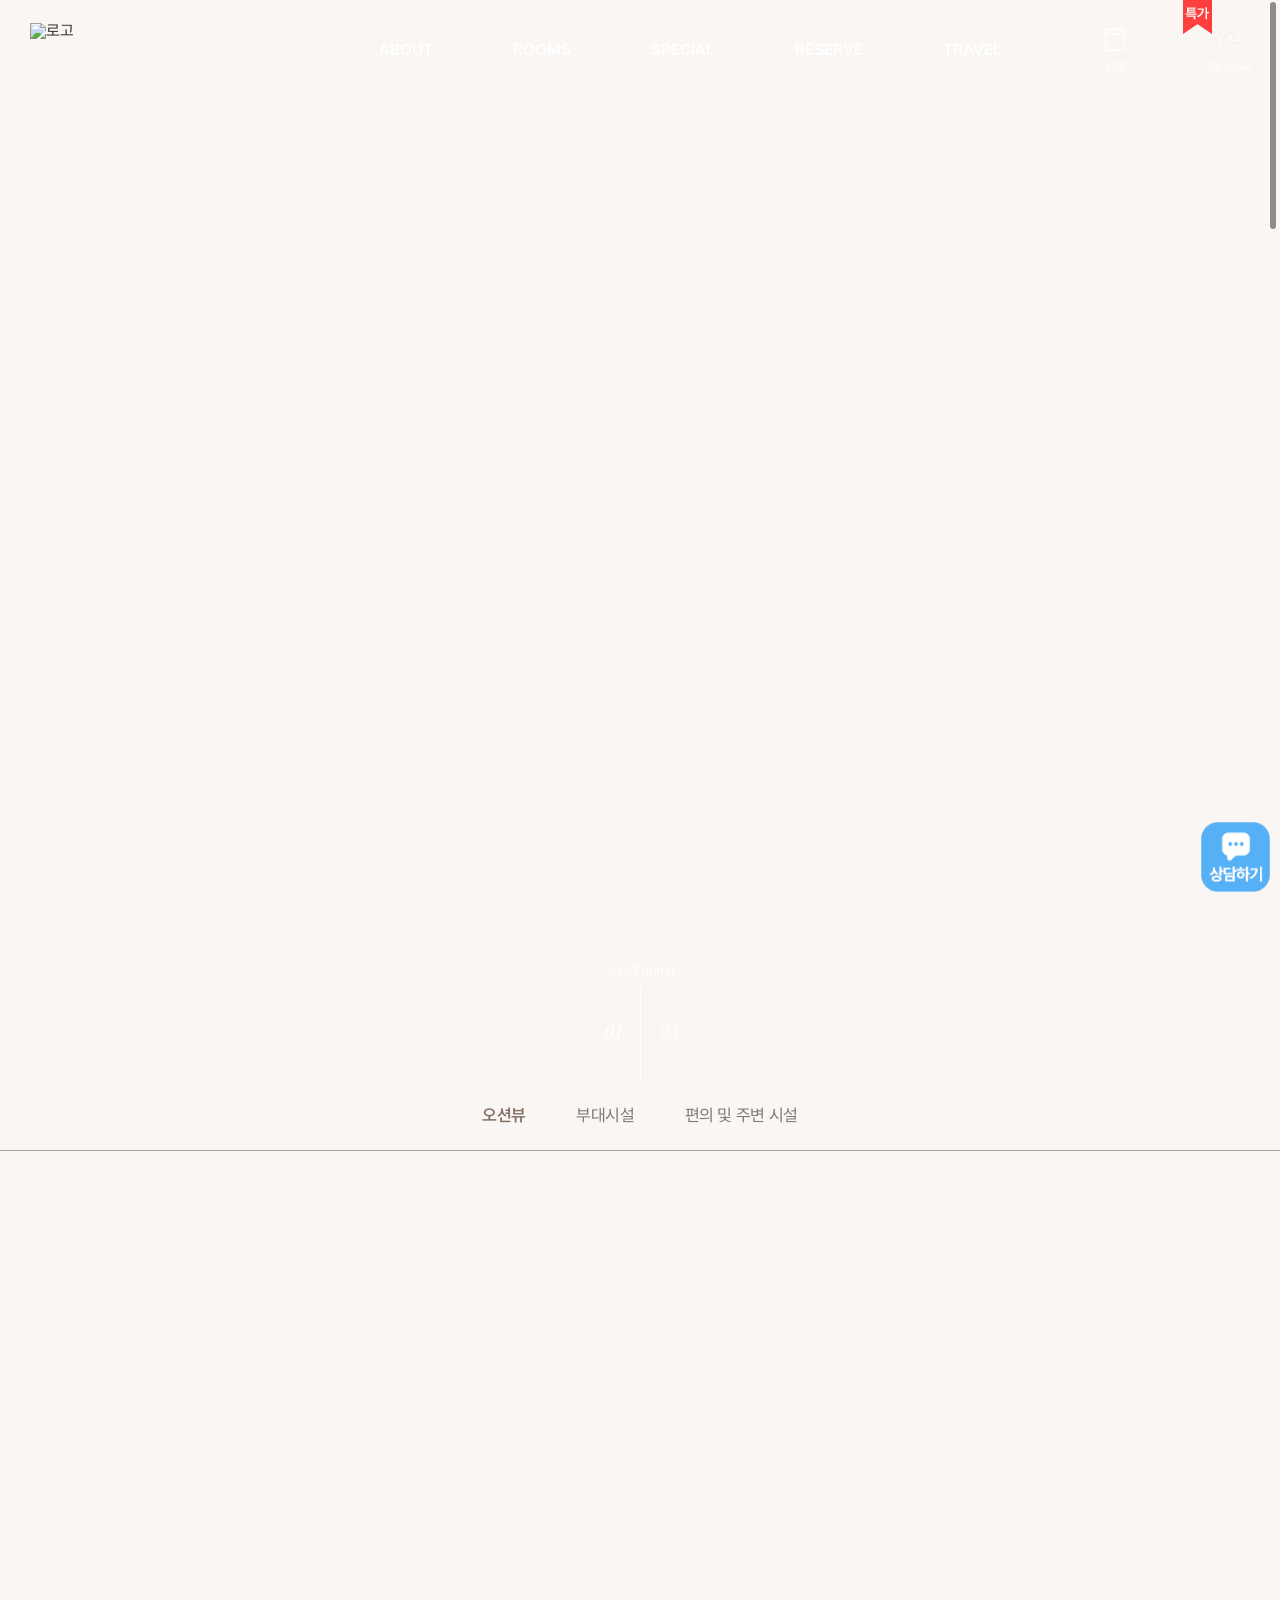
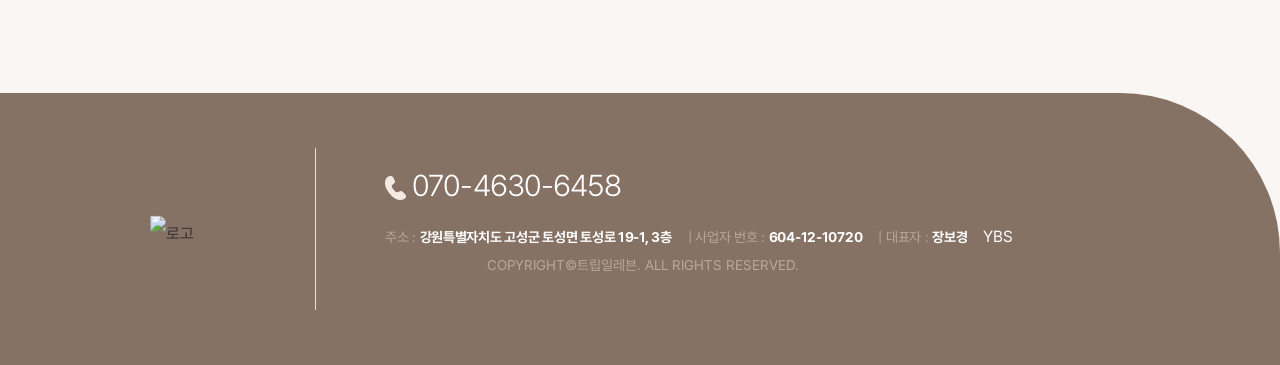
==== commit 56f4b2c0: "Update template code and site data" ====
--- a/facility.html
+++ b/facility.html
@@ -98,7 +98,7 @@
                                 <!-- data-* : data-facility-titles | facilities[] (txt-con: btxt=name, stxt='Special,') -->
                                 <div class="spec-tit" data-facility-titles></div>
                                 <div class="swiper-container spec-txt">
-                                    <!-- data-* : data-facility-texts | facilities[] (0N. name + description, facility.html?id={id}) -->
+                                    <!-- data-* : data-facility-texts | facilities[] (0N. name, facility.html?id={id}) -->
                                     <div class="swiper-wrapper" data-facility-texts></div>
                                     <div class="swiper-pagination"></div>
                                 </div>
--- a/styles/style.css
+++ b/styles/style.css
@@ -178,6 +178,51 @@
 
 }
 
+/* ======================================================
+header 네이버·인스타그램 (homepage.socialLinks.blog / .instagram 있을 때만 노출)
+- 마크업 기본 display:none → header-footer-mapper.mapSocialLinks 가 값 있을 때만 보인다.
+- 버튼 박스·아이콘은 원본 그대로: 네이버 = fisterrapension.kr .btn_naver (N 로고 30px),
+  인스타 = thebestpoolvilla.co.kr .btn_insta (34px, top:14%).
+- 가로 위치: 원본은 % 값이라 좁은 PC 폭에서 YBS 와 겹친다(피스테라 1480px 이하 실측).
+  YBS 의 right(5% / 6% / 9%) 에 px 를 더해 [인스타][네이버] | YBS | 예약 순으로 붙인다.
+  (네이버 중심 = YBS 왼쪽 경계선 + 30px, 인스타 중심 = 네이버 + 50px)
+- 메뉴(hd_lnb)는 가운데 정렬이라 버튼이 생기면 오른쪽 끝 메뉴(RESERVE/TRAVEL)와 겹친다.
+  매퍼가 루트에 찍는 data-social="on" 일 때만 메뉴를 왼쪽으로 민다(더베스트 ≤1100px 처리와 같은 취지).
+  1481px 이상은 여유가 있어 그대로 두고, 그 아래는 TRAVEL 까지 5개 메뉴가 한 줄을 유지하는 만큼만 민다.
+=========================================================*/
+/*naver*/
+.header .btn_naver {position:absolute;right:calc(5% + 80px); top:0; width:100px;height:100px;text-align:center;display:flex;align-items: center; justify-content: center;font-size:12px;line-height:1;padding:0 0 0 0;color:#fff;letter-spacing:0;}
+.header .btn_naver span {display:block;padding-top:34px;color:#fff; font-size:12px;}
+.header .btn_naver .under{display:block;}
+/*insta*/
+.header .btn_insta {position:absolute;right:calc(5% + 130px); top:14%; width:100px;height:100px;text-align:center;display:flex;align-items: center; justify-content: center;font-size:12px;line-height:1;padding:0 0 0 0;color:#fff;letter-spacing:0;z-index:90;}
+.header .btn_insta span{display:block;padding-top:34px;color:#fff; font-size:12px;}
+.header .btn_insta .under{display:block; height:36px}
+/* 원본 그대로 100x100 투명 상자를 쓰다 보니 네이버 상자가 인스타 아이콘 위를 덮어, 인스타를 눌러도 네이버로 갔다.
+   상자는 클릭을 통과시키고 아이콘(.under)만 클릭을 받게 한다 (링크 동작은 그대로 a 가 처리). */
+.header .btn_naver,.header .btn_insta{pointer-events:none;}
+.header .btn_naver .under,.header .btn_insta .under{pointer-events:auto;}
+
+@media only screen and (max-width:1480px) {
+    .header .btn_naver {right:calc(6% + 80px);}
+    .header .btn_insta {right:calc(6% + 130px);}
+    [data-social='on'] .header .hd_lnb {padding-left:0; padding-right:80px;}
+}
+@media only screen and (max-width:1280px) {
+    .header .btn_naver {right:calc(9% + 80px);}
+    .header .btn_insta {right:calc(9% + 130px);}
+    [data-social='on'] .header .hd_lnb {padding-left:0; padding-right:140px;}
+}
+@media only screen and (max-width:999px) {
+    /* 모바일: 예약·YBS 는 숨고 메뉴(right:20px) 왼쪽에 [인스타][네이버] — 네이버는 피스테라 값 그대로 */
+    .header .btn_naver {right:5%;top:-17%;}
+    .header .btn_insta {right:calc(5% + 46px);top:2px;}
+}
+@media only screen and (max-width:480px) {
+    .header .btn_naver {right:10%;}
+    .header .btn_insta {right:calc(10% + 46px);}
+}
+
 
 
 .aside {position:relative; z-index:1112;position:fixed;right:-480px;top:0;height:100%; max-height:100%; min-width:320px;width:86%; max-width:480px;overflow-y:auto;background:var(--color-primary);transition-timing-function:ease-in-out;display:flex;align-items: center; justify-content: center;-webkit-transition:right .6s cubic-bezier(.77,0,.175,1);-moz-transition:right .6s cubic-bezier(.77,0,.175,1);transition:right .6s cubic-bezier(.77,0,.175,1)}
@@ -511,7 +556,7 @@
 .main_room{padding:150px 0 150px 0;}
 .main_room .tits{text-align:center;}
 .main_room .tits h3{font-family:'Montserrat'; color:var(--color-secondary); font-weight:500; line-height:1.1em; font-size:45px;animation-delay:0.2s;}
-.main_room .tits p{font-size:35px; font-weight:400 ;color:var(--color-primary);font-family: var(--font-en-main); line-height:1.1em; text-indent:15px; margin-top:-19px;animation-delay:0.3s;}
+.main_room .tits p{font-size:35px; font-weight:400 ;color:#ffa81a;font-family: var(--font-en-main); line-height:1.1em; text-indent:15px; margin-top:-19px;animation-delay:0.3s;}
 
 .main_room .cont{max-width:1056px; margin:0 auto; margin-top:40px;padding:0 80px; position:Relative;animation-delay:0.4s;}
 .main_room .cont .room{width:calc(100% + 34px); margin-left:-17px; overflow:hidden; box-sizing:border-box ; padding:0 17px;}
@@ -545,8 +590,10 @@
 .main_room .cont.room-static .room .swiper-container{overflow:hidden;}
 .main_room .cont .room.is-static .swiper-wrapper{display:flex; flex-wrap:wrap; justify-content:center; gap:34px; transform:none !important;}
 .main_room .cont .room.is-static .swiper-slide{width:calc(50% - 17px); max-width:511px; flex:0 0 auto; height:auto;}
-.main_room .cont .room.is-static .c01 .img,
-.main_room .cont .room.is-static .c01:nth-child(even) .img{height:auto; aspect-ratio:1 / 1;}
+.main_room .cont .room.is-static:not(.is-single) .c01 .img,
+.main_room .cont .room.is-static:not(.is-single) .c01:nth-child(even) .img{height:auto; aspect-ratio:1 / 1;}
+/* 객실 1개: 가로 꽉 찬 카드 1장, 이미지 높이는 기본 .c01 .img 높이(500/460/420/380/320) 그대로 */
+.main_room .cont .room.is-static.is-single .swiper-slide{width:100%; max-width:none;}
 
 @media only screen and (max-width:1480px) {
 
@@ -1934,12 +1981,13 @@
 .pre-wrap .vimg:before{width:30px;height:40px; left:50%;margin-left:-15px; top:-20px; background:rgb(from var(--color-primary) r g b / 0.3); display:block; content:"";position:Absolute;}
 .pre-wrap .vimg:after{width:0;height:40px; left:50%;margin-left:-1px; top:-20px; border-left:1px solid rgb(from var(--color-secondary) r g b / 0.65); display:block; content:"";position:Absolute;}
 
-.pre-wrap .vimg .img {margin-top: 85px;height: 600px;background-size: cover !important;animation-delay: 0.6s;}
+.pre-wrap .vimg .img {margin-top: 85px;animation-delay: 0.6s;}
+.pre-wrap .vimg .img img {display:block;width:100%;height:auto;}
 
 @media only screen and (max-width:1250px) {
     .pre-wrap .vimg{margin-top:80px;}
     .pre-wrap .vimg .stit{margin-top:25px;font-size:14px;}
-    .pre-wrap .vimg .img{margin-top:60px; height:500px;}
+    .pre-wrap .vimg .img{margin-top:60px;}
 }
 @media only screen and (max-width:1100px) {
 
@@ -1948,17 +1996,16 @@
 
     .pre-wrap .vimg:after{height:30px; top:-15px;}
     .pre-wrap .vimg .stit{margin-top:20px;font-size:13px;}
-    .pre-wrap .vimg .img{margin-top:40px; height:400px;}
+    .pre-wrap .vimg .img{margin-top:40px;}
 }
 @media only screen and (max-width:680px) {
     .pre-wrap .vimg{margin-top:60px;}
     .pre-wrap .vimg .stit{margin-top:15px;font-size:12px;}
-    .pre-wrap .vimg .img{margin-top:25px; height:300px;}
+    .pre-wrap .vimg .img{margin-top:25px;}
 
 }
 @media only screen and (max-width:480px) {
     .pre-wrap .vimg .stit{margin-top:10px;font-size:11px;}
-    .pre-wrap .vimg .img{ height:200px;}
 }
 
 
@@ -2164,3 +2211,34 @@
     padding: 50px 20px;
   }
 }
+
+/* ── 푸터 농어촌민박사업자 이미지 (템플릿 확장) ─────────────────────
+   customFields.footer.ruralStayMark 가 있을 때만 매퍼가 노출한다(마크업 기본 숨김).
+   PC: 세로선 오른쪽 정보 칸 맨 위(전화번호 위), 정보 텍스트와 같은 왼쪽 정렬.
+       로고는 .ft_box 높이 기준 세로 가운데라 원래 자리(세로선 왼쪽)에 그대로 있다.
+   999px 이하: 로고 아래 · 전화번호 위 가운데.
+   세로형(마크 + 신고번호 박스)이라 폭을 고정(PC 180px / 모바일 160px)하고 높이는 비율에 맡긴다.
+   신고번호가 읽히도록 모바일에서도 160px 아래로 줄이지 않는다. */
+.ft_rural_stay_mark_wrap {
+  display: flex;
+  justify-content: flex-start;
+  padding-bottom: 24px;
+}
+.ft_rural_stay_mark {
+  display: block;
+  width: 180px;
+  height: auto;
+  max-width: 100%;
+  object-fit: contain;
+}
+@media only screen and (max-width: 680px) {
+  .ft_rural_stay_mark {
+    width: 160px;
+  }
+}
+@media only screen and (max-width: 999px) {
+  .ft_rural_stay_mark_wrap {
+    justify-content: center;
+    padding-bottom: 20px;
+  }
+}
